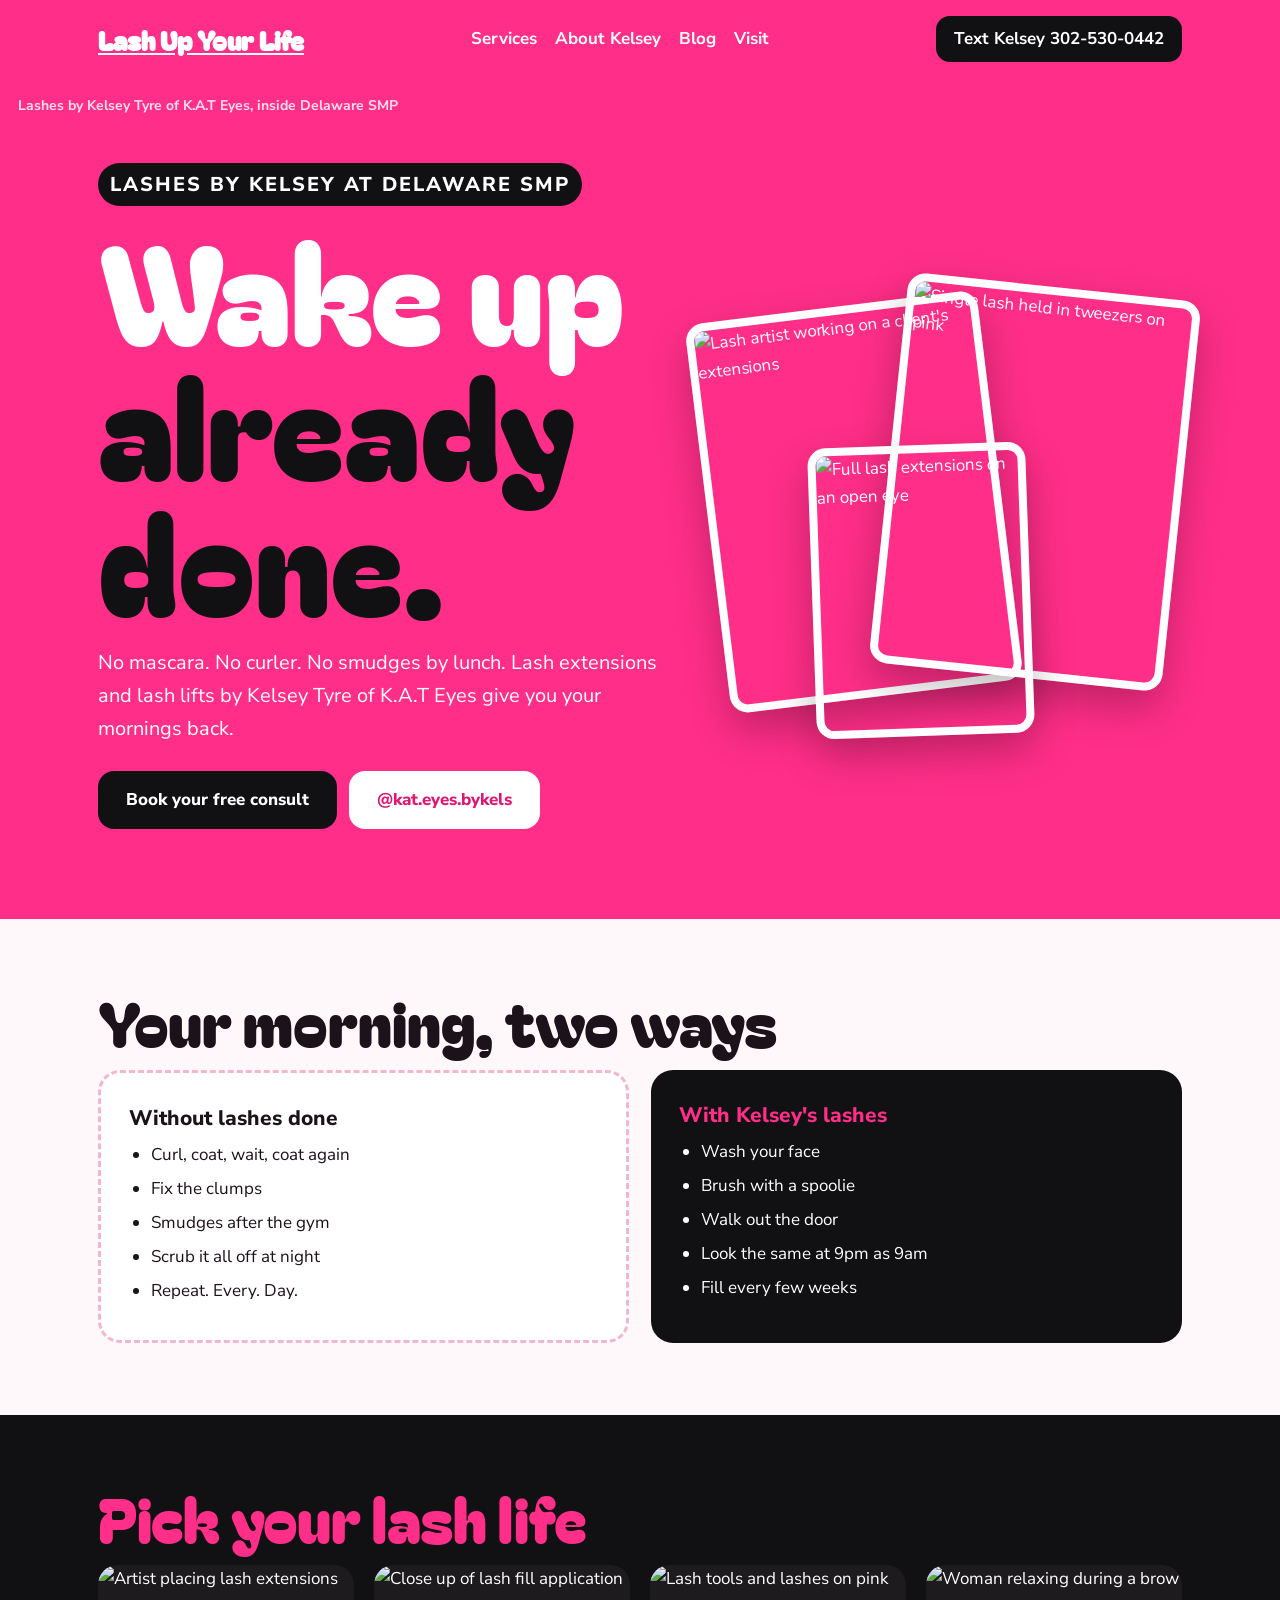
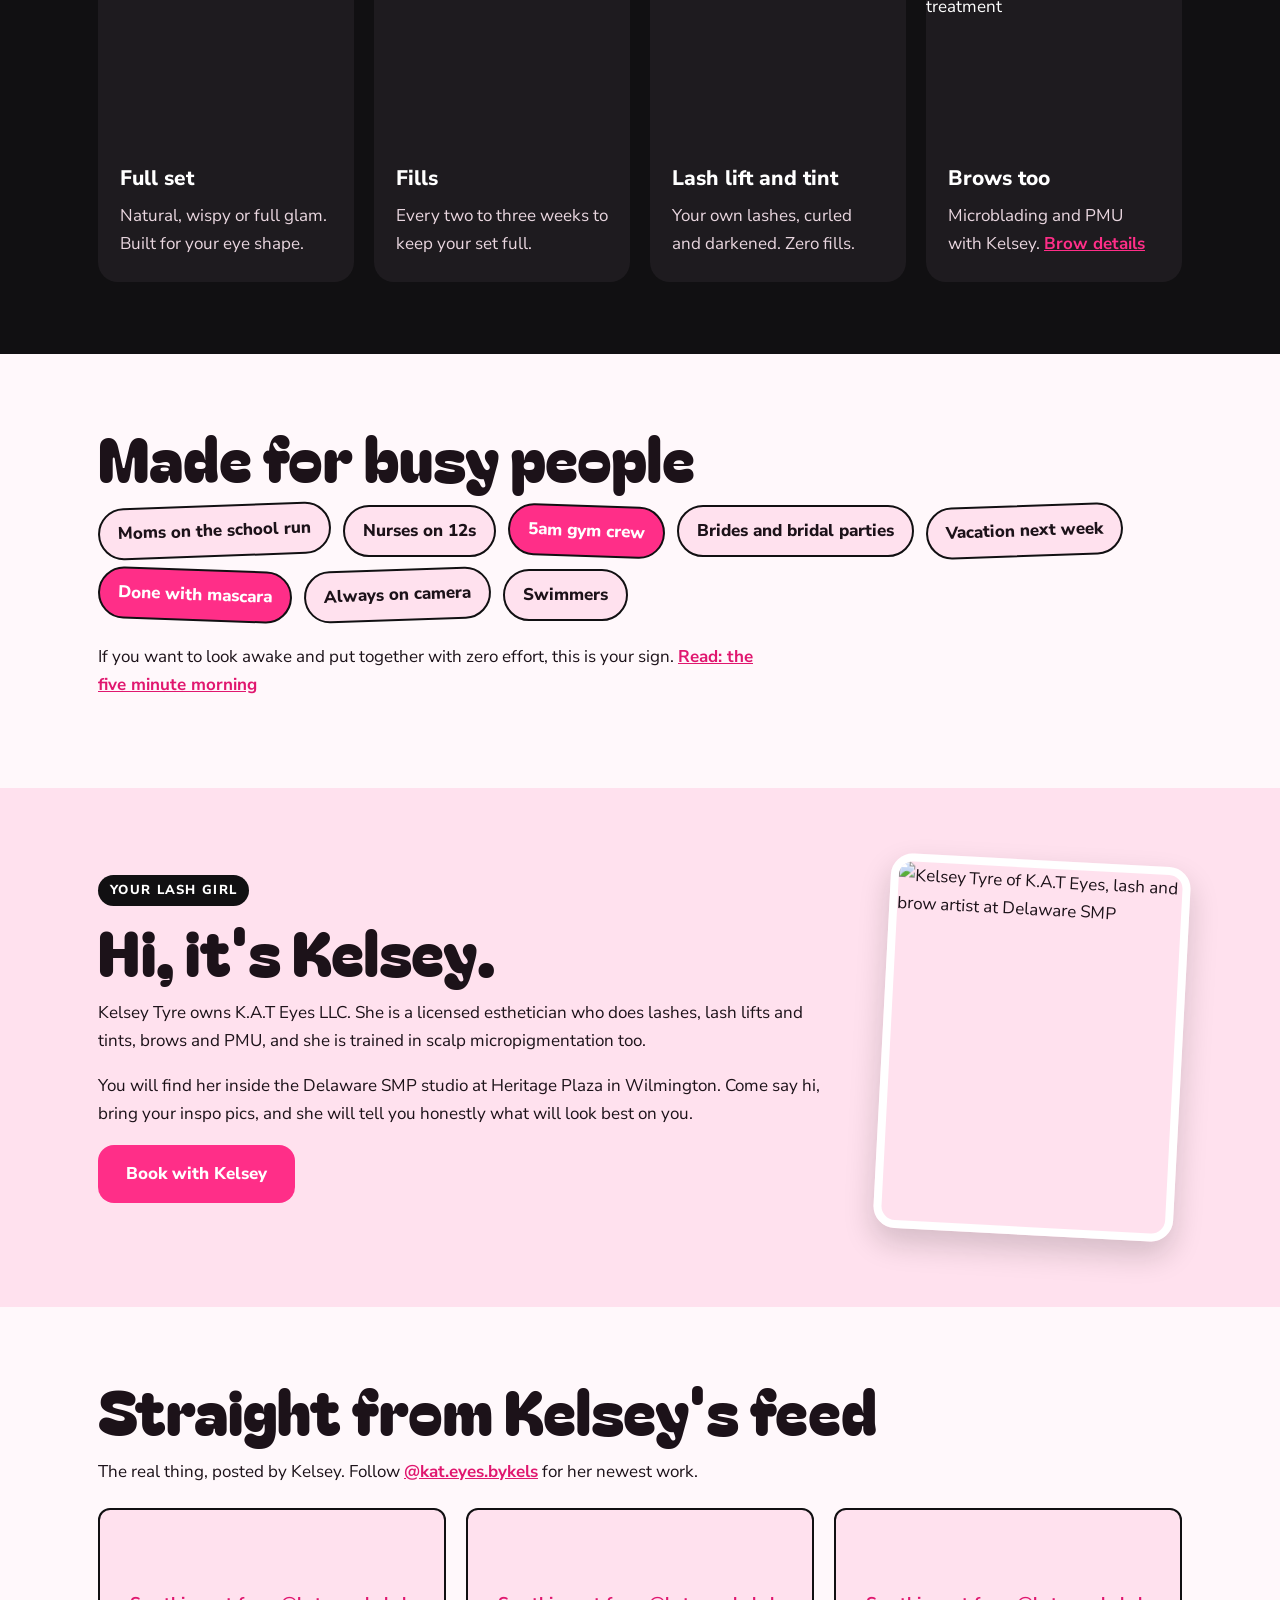
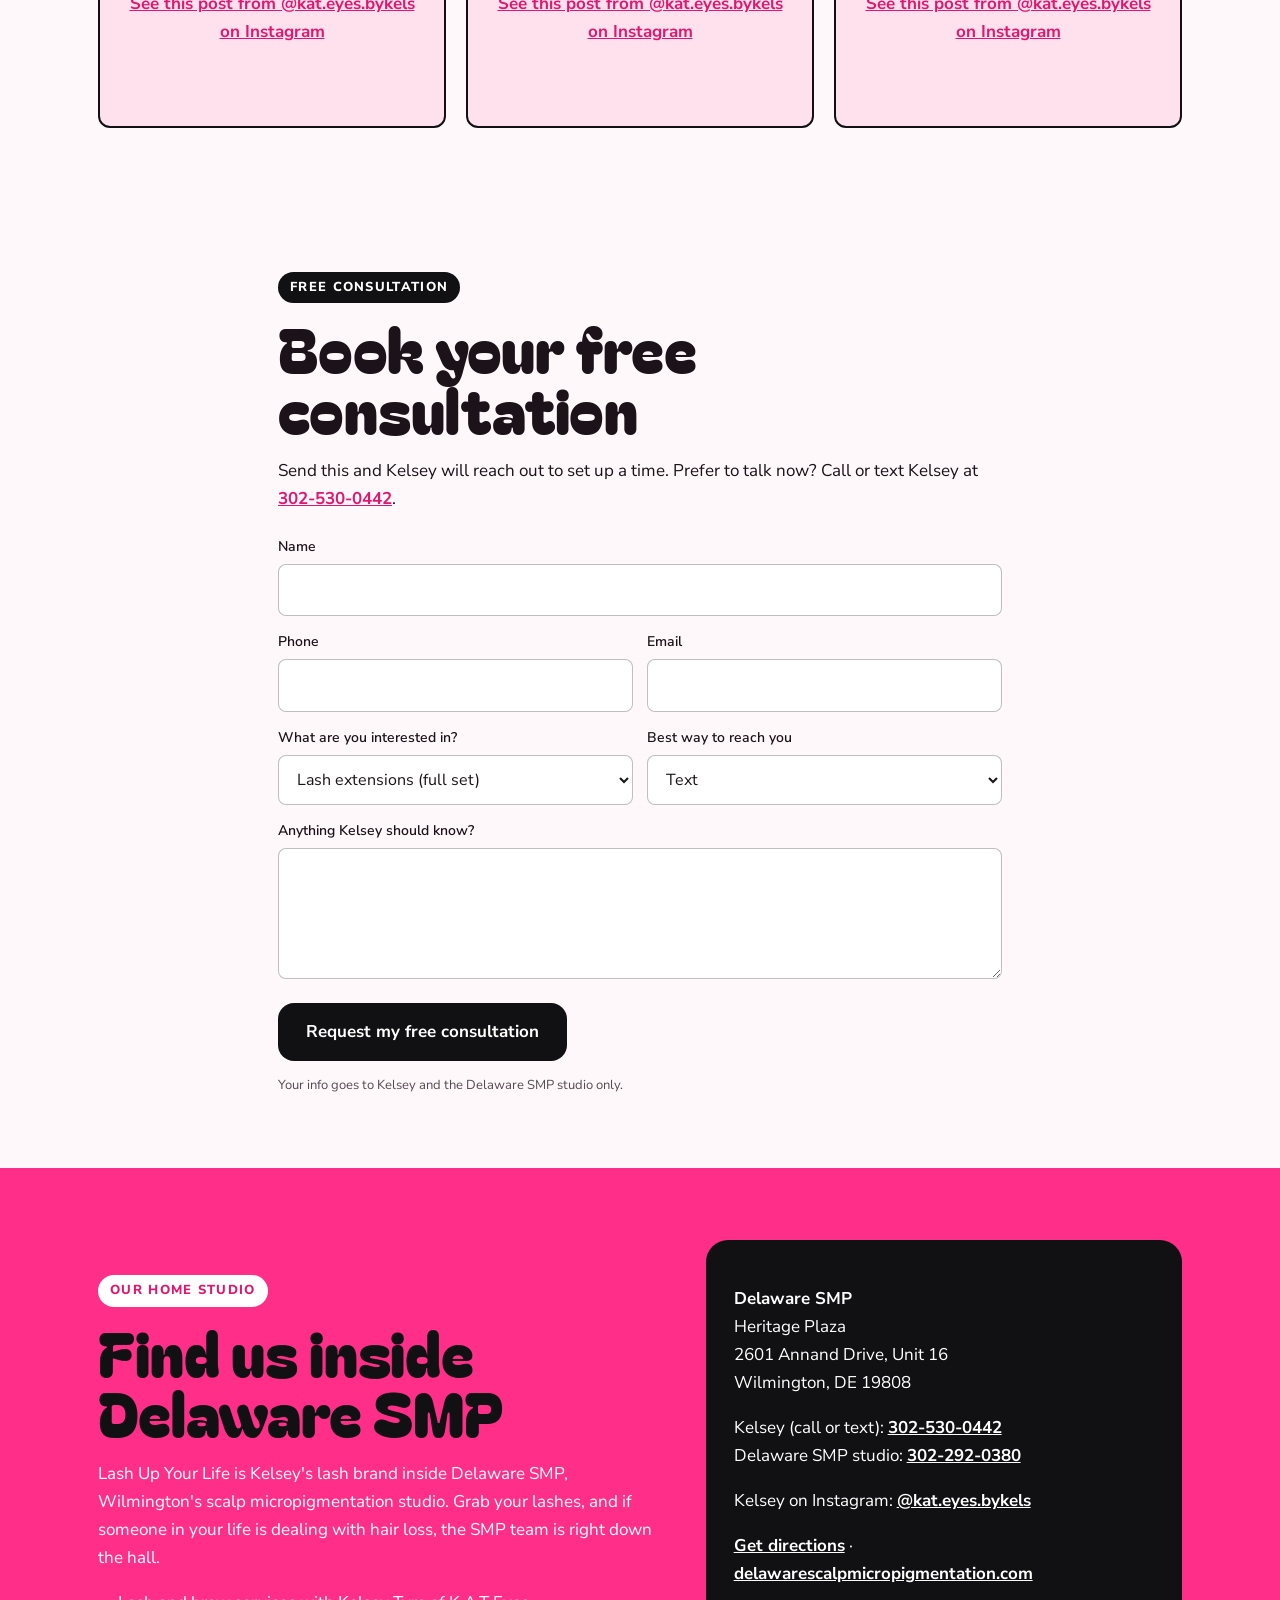
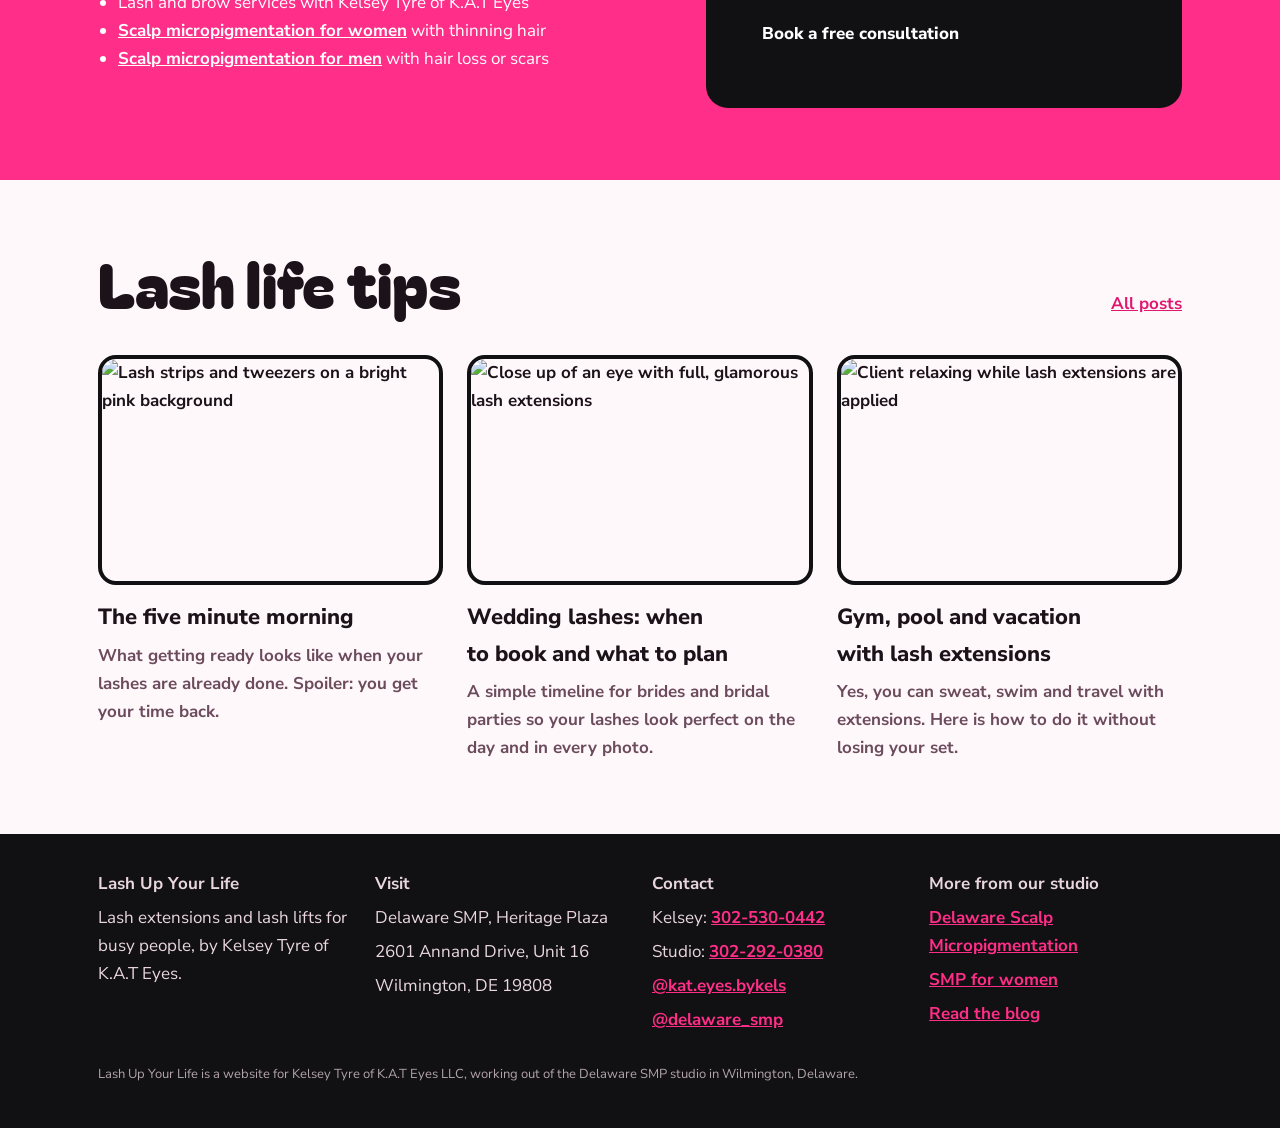
==== index.html @ 643d7557 "Launch lashupyourlife.com site" ====
<!doctype html>
<html lang="en">
<head>
<meta charset="utf-8">
<meta name="viewport" content="width=device-width, initial-scale=1, viewport-fit=cover">
<title>Lash Up Your Life | Lash Extensions for Busy People in Wilmington, DE</title>
<meta name="description" content="Skip mascara for good. Lash extensions and lash lifts by Kelsey Tyre of K.A.T Eyes at Delaware SMP in Wilmington, DE. Book a free consultation: 302-530-0442.">
<link rel="canonical" href="https://lashupyourlife.com/">
<meta property="og:type" content="website">
<meta property="og:title" content="Lash Up Your Life | Lash Extensions for Busy People in Wilmington, DE">
<meta property="og:description" content="Skip mascara for good. Lash extensions and lash lifts by Kelsey Tyre of K.A.T Eyes at Delaware SMP in Wilmington, DE. Book a free consultation: 302-530-0442.">
<meta property="og:url" content="https://lashupyourlife.com/">
<meta property="og:image" content="https://images.pexels.com/photos/8558536/pexels-photo-8558536.jpeg?auto=compress&cs=tinysrgb&w=1200">
<link rel="preconnect" href="https://fonts.googleapis.com">
<link rel="preconnect" href="https://fonts.gstatic.com" crossorigin>
<link rel="stylesheet" href="https://fonts.googleapis.com/css2?family=Bagel+Fat+One&family=Nunito+Sans:opsz,wght@6..12,400;6..12,700;6..12,800&display=swap">
<link rel="stylesheet" href="style.css">
</head>
<body>
<a class="skip" href="#main">Skip to content</a>
<script type="application/ld+json">
{"@context":"https://schema.org","@type":"BeautySalon","name":"Lash Up Your Life","description":"Low maintenance lash extensions and lash lifts by Kelsey Tyre at Delaware SMP in Wilmington, DE.","url":"https://lashupyourlife.com/","telephone":"+1-302-530-0442","image":"https://images.pexels.com/photos/8558536/pexels-photo-8558536.jpeg?auto=compress&cs=tinysrgb&w=1200","address":{"@type":"PostalAddress","streetAddress":"2601 Annand Drive, Unit 16","addressLocality":"Wilmington","addressRegion":"DE","postalCode":"19808","addressCountry":"US"},"employee":{"@type":"Person","name":"Kelsey Tyre","jobTitle":"Licensed esthetician, lash and brow artist","sameAs":"https://www.instagram.com/kat.eyes.bykels/"},"parentOrganization":{"@type":"Organization","name":"Delaware Scalp Micropigmentation","url":"https://delawarescalpmicropigmentation.com/"},"sameAs":["https://www.instagram.com/kat.eyes.bykels/","https://www.instagram.com/delaware_smp/"]}
</script>
<header class="site-head">
<div class="wrap">
<a class="brand" href="index.html">Lash Up Your Life</a>
<nav aria-label="Main">
<a href="index.html#services">Services</a>
<a href="index.html#kelsey">About Kelsey</a>
<a href="blog/index.html">Blog</a>
<a href="index.html#visit">Visit</a>
</nav>
<a class="head-cta" href="tel:+13025300442">Text Kelsey 302-530-0442</a>
</div>
<p class="tagline wrap">Lashes by Kelsey Tyre of K.A.T Eyes, inside Delaware SMP</p>
</header>
<main id="main">
<section class="hero">
<div class="wrap">
<div>
<p class="eyebrow">Lashes by Kelsey at Delaware SMP</p>
<h1>Wake up <span>already done.</span></h1>
<p>No mascara. No curler. No smudges by lunch. Lash extensions and lash lifts by Kelsey Tyre of K.A.T Eyes give you your mornings back.</p>
<div class="actions"><a class="btn" href="#book">Book your free consult</a><a class="btn" style="background:#fff;color:var(--hot2)" href="https://www.instagram.com/kat.eyes.bykels/">@kat.eyes.bykels</a></div>
</div>
<div class="stack">
<img src="https://images.pexels.com/photos/5128233/pexels-photo-5128233.jpeg?auto=compress&cs=tinysrgb&w=600" alt="Lash artist working on a client&#x27;s extensions" loading="lazy">
<img src="https://images.pexels.com/photos/8558545/pexels-photo-8558545.jpeg?auto=compress&cs=tinysrgb&w=600" alt="Single lash held in tweezers on pink" loading="lazy">
<img src="https://images.pexels.com/photos/21412169/pexels-photo-21412169.jpeg?auto=compress&cs=tinysrgb&w=600" alt="Full lash extensions on an open eye" loading="lazy">
</div>
</div>
</section>

<section class="compare">
<div class="wrap">
<h2>Your morning, two ways</h2>
<div class="grid">
<div class="without"><h3>Without lashes done</h3><ul><li>Curl, coat, wait, coat again</li><li>Fix the clumps</li><li>Smudges after the gym</li><li>Scrub it all off at night</li><li>Repeat. Every. Day.</li></ul></div>
<div class="with"><h3>With Kelsey's lashes</h3><ul><li>Wash your face</li><li>Brush with a spoolie</li><li>Walk out the door</li><li>Look the same at 9pm as 9am</li><li>Fill every few weeks</li></ul></div>
</div>
</div>
</section>

<section class="menu" id="services">
<div class="wrap">
<h2>Pick your lash life</h2>
<div class="grid">
<div class="item"><img src="https://images.pexels.com/photos/8554941/pexels-photo-8554941.jpeg?auto=compress&cs=tinysrgb&w=700" alt="Artist placing lash extensions" loading="lazy"><div><h3>Full set</h3><p>Natural, wispy or full glam. Built for your eye shape.</p></div></div>
<div class="item"><img src="https://images.pexels.com/photos/33723106/pexels-photo-33723106.jpeg?auto=compress&cs=tinysrgb&w=700" alt="Close up of lash fill application" loading="lazy"><div><h3>Fills</h3><p>Every two to three weeks to keep your set full.</p></div></div>
<div class="item"><img src="https://images.pexels.com/photos/8558539/pexels-photo-8558539.jpeg?auto=compress&cs=tinysrgb&w=700" alt="Lash tools and lashes on pink" loading="lazy"><div><h3>Lash lift and tint</h3><p>Your own lashes, curled and darkened. Zero fills.</p></div></div>
<div class="item"><img src="https://images.pexels.com/photos/5178001/pexels-photo-5178001.jpeg?auto=compress&cs=tinysrgb&w=700" alt="Woman relaxing during a brow treatment" loading="lazy"><div><h3>Brows too</h3><p>Microblading and PMU with Kelsey. <a href="https://delawarescalpmicropigmentation.com/microblading/">Brow details</a></p></div></div>
</div>
</div>
</section>

<section class="who">
<div class="wrap">
<h2>Made for busy people</h2>
<div class="chips"><span>Moms on the school run</span><span>Nurses on 12s</span><span>5am gym crew</span><span>Brides and bridal parties</span><span>Vacation next week</span><span>Done with mascara</span><span>Always on camera</span><span>Swimmers</span></div>
<p style="margin-top:22px;max-width:40em">If you want to look awake and put together with zero effort, this is your sign. <a href="blog/the-five-minute-morning.html">Read: the five minute morning</a></p>
</div>
</section>

<section class="kelsey" id="kelsey">
<div class="wrap">
<div>
<p class="eyebrow">Your lash girl</p>
<h2>Hi, it's Kelsey.</h2>
<p>Kelsey Tyre owns K.A.T Eyes LLC. She is a licensed esthetician who does lashes, lash lifts and tints, brows and PMU, and she is trained in scalp micropigmentation too.</p>
<p>You will find her inside the Delaware SMP studio at Heritage Plaza in Wilmington. Come say hi, bring your inspo pics, and she will tell you honestly what will look best on you.</p>
<p><a class="btn pink" href="#book">Book with Kelsey</a></p>
</div>
<img src="https://delawarescalpmicropigmentation.com/wp-content/uploads/2023/03/Kelsey-Bio-Pic.jpeg" alt="Kelsey Tyre of K.A.T Eyes, lash and brow artist at Delaware SMP" loading="lazy">
</div>
</section>

<section class="ig" aria-labelledby="ig-h">
<div class="wrap">
<h2 id="ig-h">Straight from Kelsey's feed</h2>
<p>The real thing, posted by Kelsey. Follow <a href="https://www.instagram.com/kat.eyes.bykels/">@kat.eyes.bykels</a> for her newest work.</p>
<div class="ig-grid"><div><blockquote class="instagram-media" data-instgrm-permalink="https://www.instagram.com/kat.eyes.bykels/reel/DRPIcbzDbH3/" data-instgrm-version="14"><a href="https://www.instagram.com/kat.eyes.bykels/reel/DRPIcbzDbH3/">See this post from @kat.eyes.bykels on Instagram</a></blockquote></div><div><blockquote class="instagram-media" data-instgrm-permalink="https://www.instagram.com/kat.eyes.bykels/reel/DLXKDeFMu1f/" data-instgrm-version="14"><a href="https://www.instagram.com/kat.eyes.bykels/reel/DLXKDeFMu1f/">See this post from @kat.eyes.bykels on Instagram</a></blockquote></div><div><blockquote class="instagram-media" data-instgrm-permalink="https://www.instagram.com/kat.eyes.bykels/reel/DLQAg_ssrn5/" data-instgrm-version="14"><a href="https://www.instagram.com/kat.eyes.bykels/reel/DLQAg_ssrn5/">See this post from @kat.eyes.bykels on Instagram</a></blockquote></div></div>
</div>
</section>
<script async src="https://www.instagram.com/embed.js"></script>

<section class="book" id="book" aria-labelledby="book-h">
<div class="wrap narrow">
<p class="eyebrow">Free consultation</p>
<h2 id="book-h">Book your free consultation</h2>
<p>Send this and Kelsey will reach out to set up a time. Prefer to talk now? Call or text Kelsey at <a href="tel:+13025300442">302-530-0442</a>.</p>
<form class="book-form" action="https://formsubmit.co/delawaresmp@gmail.com" method="POST">
<input type="hidden" name="_subject" value="New consult request from lashupyourlife.com">
<input type="hidden" name="_cc" value="kat.eyes.bykels@gmail.com">
<input type="hidden" name="_template" value="table">
<input type="hidden" name="_next" value="https://lashupyourlife.com/thanks.html">
<input type="hidden" name="Website" value="lashupyourlife.com">
<input type="hidden" name="Came from" class="src" value="Direct or unknown">
<input type="hidden" name="Page" class="pg" value="">
<input type="text" name="_honey" class="hp" tabindex="-1" autocomplete="off" aria-hidden="true">
<div class="row"><label for="f-name">Name</label><input id="f-name" name="Name" required autocomplete="name"></div>
<div class="row two"><div><label for="f-phone">Phone</label><input id="f-phone" name="Phone" type="tel" required autocomplete="tel"></div>
<div><label for="f-email">Email</label><input id="f-email" name="email" type="email" required autocomplete="email"></div></div>
<div class="row two"><div><label for="f-svc">What are you interested in?</label><select id="f-svc" name="Service"><option>Lash extensions (full set)</option><option>Lash fill</option><option>Lash lift and tint</option><option>Microblading or brows</option><option>Scalp micropigmentation</option><option>Not sure yet</option></select></div>
<div><label for="f-pref">Best way to reach you</label><select id="f-pref" name="Contact preference"><option>Text</option><option>Call</option><option>Email</option></select></div></div>
<div class="row"><label for="f-msg">Anything Kelsey should know?</label><textarea id="f-msg" name="Message" rows="4"></textarea></div>
<button class="btn" type="submit">Request my free consultation</button>
<p class="fine">Your info goes to Kelsey and the Delaware SMP studio only.</p>
</form>
<script>
(function(){try{var f=document.querySelector('.book-form');if(!f)return;var q=new URLSearchParams(location.search),r=document.referrer,src='Direct or unknown';
if(q.get('utm_source'))src=q.get('utm_source')+(q.get('utm_campaign')?' / '+q.get('utm_campaign'):'');
else if(r){var h=new URL(r).hostname.replace(/^www\./,'');if(h!==location.hostname.replace(/^www\./,''))src=/google\./.test(h)?'Google search':/instagram\./.test(h)?'Instagram':/facebook\.|fb\./.test(h)?'Facebook':/bing\./.test(h)?'Bing':h;}
try{var saved=sessionStorage.getItem('lead_src');if(saved&&src==='Direct or unknown')src=saved;else sessionStorage.setItem('lead_src',src);}catch(e){}
f.querySelector('.src').value=src;f.querySelector('.pg').value=location.href.split('#')[0];}catch(e){}})();
</script>
</div>
</section>
<section class="smp-block" id="visit" aria-labelledby="smp-h">
<div class="wrap">
<div>
<p class="eyebrow">Our home studio</p>
<h2 id="smp-h">Find us inside Delaware SMP</h2>
<p>Lash Up Your Life is Kelsey's lash brand inside Delaware SMP, Wilmington's scalp micropigmentation studio. Grab your lashes, and if someone in your life is dealing with hair loss, the SMP team is right down the hall.</p>
<ul>
<li>Lash and brow services with Kelsey Tyre of K.A.T Eyes</li>
<li><a href="https://delawarescalpmicropigmentation.com/scalp-micropigmentation-for-women/">Scalp micropigmentation for women</a> with thinning hair</li>
<li><a href="https://delawarescalpmicropigmentation.com/">Scalp micropigmentation for men</a> with hair loss or scars</li>
</ul>
</div>
<div class="smp-card">
<p><strong>Delaware SMP</strong><br>Heritage Plaza<br>2601 Annand Drive, Unit 16<br>Wilmington, DE 19808</p>
<p>Kelsey (call or text): <a href="tel:+13025300442">302-530-0442</a><br>Delaware SMP studio: <a href="tel:+13022920380">302-292-0380</a></p>
<p>Kelsey on Instagram: <a href="https://www.instagram.com/kat.eyes.bykels/">@kat.eyes.bykels</a></p>
<p><a href="https://www.google.com/maps/search/?api=1&query=2601+Annand+Drive+Unit+16+Wilmington+DE+19808">Get directions</a> · <a href="https://delawarescalpmicropigmentation.com/">delawarescalpmicropigmentation.com</a></p>
<p><a class="btn" href="#book">Book a free consultation</a></p>
</div>
</div>
</section>

<section class="blog-teaser" aria-labelledby="blog-h">
<div class="wrap">
<div class="teaser-head"><h2 id="blog-h">Lash life tips</h2><a href="blog/index.html">All posts</a></div>
<div class="post-list"><a class="post-card" href="blog/the-five-minute-morning.html"><img src="https://images.pexels.com/photos/8558536/pexels-photo-8558536.jpeg?auto=compress&cs=tinysrgb&w=1200" alt="Lash strips and tweezers on a bright pink background" loading="lazy"><h3>The five minute morning</h3><p>What getting ready looks like when your lashes are already done. Spoiler: you get your time back.</p></a><a class="post-card" href="blog/wedding-lashes-timeline.html"><img src="https://images.pexels.com/photos/21412169/pexels-photo-21412169.jpeg?auto=compress&cs=tinysrgb&w=1200" alt="Close up of an eye with full, glamorous lash extensions" loading="lazy"><h3>Wedding lashes: when to book and what to plan</h3><p>A simple timeline for brides and bridal parties so your lashes look perfect on the day and in every photo.</p></a><a class="post-card" href="blog/gym-pool-and-vacation-with-lash-extensions.html"><img src="https://images.pexels.com/photos/6135662/pexels-photo-6135662.jpeg?auto=compress&cs=tinysrgb&w=1200" alt="Client relaxing while lash extensions are applied" loading="lazy"><h3>Gym, pool and vacation with lash extensions</h3><p>Yes, you can sweat, swim and travel with extensions. Here is how to do it without losing your set.</p></a></div>
</div>
</section>

</main>
<footer class="site-foot">
<div class="wrap">
<div><p><strong>Lash Up Your Life</strong></p><p>Lash extensions and lash lifts for busy people, by Kelsey Tyre of K.A.T Eyes.</p></div>
<div><p><strong>Visit</strong></p><p>Delaware SMP, Heritage Plaza</p><p>2601 Annand Drive, Unit 16</p><p>Wilmington, DE 19808</p></div>
<div><p><strong>Contact</strong></p><p>Kelsey: <a href="tel:+13025300442">302-530-0442</a></p><p>Studio: <a href="tel:+13022920380">302-292-0380</a></p><p><a href="https://www.instagram.com/kat.eyes.bykels/">@kat.eyes.bykels</a></p><p><a href="https://www.instagram.com/delaware_smp/">@delaware_smp</a></p></div>
<div><p><strong>More from our studio</strong></p><p><a href="https://delawarescalpmicropigmentation.com/">Delaware Scalp Micropigmentation</a></p><p><a href="https://delawarescalpmicropigmentation.com/scalp-micropigmentation-for-women/">SMP for women</a></p><p><a href="blog/index.html">Read the blog</a></p></div>
<p class="legal">Lash Up Your Life is a website for Kelsey Tyre of K.A.T Eyes LLC, working out of the Delaware SMP studio in Wilmington, Delaware.</p>
</div>
</footer>
</body>
</html>
---- style.css ----
*{box-sizing:border-box}
html{scroll-behavior:smooth}
@media (prefers-reduced-motion:reduce){html{scroll-behavior:auto}}
body{margin:0}
img{max-width:100%;display:block}
a:focus-visible,button:focus-visible,summary:focus-visible{outline:3px solid currentColor;outline-offset:3px}
.wrap{max-width:1120px;margin:0 auto;padding-left:max(18px,env(safe-area-inset-left,0px));padding-right:max(18px,env(safe-area-inset-right,0px))}
.narrow{max-width:760px}
h1,h2,h3{text-wrap:balance}
.skip{position:absolute;left:-999px}.skip:focus{left:12px;top:12px;z-index:9;background:#fff;color:#000;padding:8px}
.site-head .wrap{display:flex;align-items:center;justify-content:space-between;gap:14px;flex-wrap:wrap;padding-block:16px}
.site-head nav{display:flex;gap:18px;flex-wrap:wrap}
.site-head nav a{text-decoration:none}
.instagram-media{margin:0!important;min-width:0!important;width:100%!important;max-width:100%!important}
blockquote.instagram-media{display:flex;align-items:center;justify-content:center;min-height:220px;padding:20px;text-align:center;border-radius:12px}
.smp-block .wrap{display:grid;grid-template-columns:1.2fr 1fr;gap:36px;align-items:center}
.smp-block .wrap>*{min-width:0}
.smp-block ul{margin:0;padding-left:20px}
@media(max-width:760px){.smp-block .wrap{grid-template-columns:1fr}}
.site-foot .wrap{display:grid;grid-template-columns:repeat(auto-fit,minmax(200px,1fr));gap:24px;padding-block:36px}
.site-foot p{margin:0 0 6px}
.site-foot .legal{grid-column:1/-1;font-size:13px;opacity:.75}
.post-list{display:grid;grid-template-columns:repeat(auto-fit,minmax(260px,1fr));gap:24px}
.post-card{display:flex;flex-direction:column;text-decoration:none;color:inherit}
.post-card img{width:100%;aspect-ratio:3/2;object-fit:cover}
.post-card h3{margin:14px 0 6px}
.post-card p{margin:0}
article.post{padding-block:48px 64px}
article.post .lead{font-size:1.15em}
article.post img.cover{width:100%;aspect-ratio:16/8;object-fit:cover;margin:24px 0}
article.post h2{margin-top:1.6em}
.crumbs{font-size:14px;margin-bottom:14px}
.book{scroll-margin-top:90px}
.book-form{display:grid;gap:14px;margin-top:22px}
.book-form .row.two{display:grid;grid-template-columns:1fr 1fr;gap:14px}
.book-form .row.two>div{min-width:0}
@media(max-width:600px){.book-form .row.two{grid-template-columns:1fr}}
.book-form label{display:block;font-size:14px;font-weight:600;margin-bottom:6px}
.book-form input,.book-form select,.book-form textarea{width:100%;font:inherit;font-size:16px;padding:12px 14px;border:1px solid rgba(120,110,120,.45);border-radius:8px;background:#fff;color:#1a1418}
.book-form button{border:0;cursor:pointer;justify-self:start;font:inherit;font-weight:700}
.book-form .fine{font-size:13px;opacity:.75;margin:0}
.hp{position:absolute!important;left:-9999px!important;height:1px;width:1px;opacity:0}

/* Layout: poster hero with tilted photo stack, morning before/after, sticker chips, pink and black bands */
:root{--hot:#ff2e88;--hot2:#e0176f;--bubble:#ffe1ee;--cream:#fff8fb;--noir:#111012;--ink:#1c1219;--muted:#6b4b5c;
--display:"Bagel Fat One",Impact,sans-serif;--body:"Nunito Sans",system-ui,sans-serif}
body{background:var(--cream);color:var(--ink);font:17px/1.65 var(--body)}
a{color:var(--hot2);font-weight:700}
.site-head{background:var(--hot);color:#fff}
.site-head a{color:#fff;font-weight:700}
.brand{font:26px var(--display)}
.head-cta{background:var(--noir);padding:9px 18px;border-radius:14px;text-decoration:none}
.tagline{margin:0;padding-bottom:12px;font-weight:700;font-size:14px;color:#ffe1ee}
.eyebrow{display:inline-block;background:var(--noir);color:#fff;font-weight:800;font-size:13px;letter-spacing:.1em;text-transform:uppercase;padding:5px 12px;border-radius:999px;margin:0 0 14px}
h1,h2{font-family:var(--display);font-weight:400;line-height:.98;margin:0 0 18px}
h2{font-size:clamp(36px,6vw,62px)}
h3{font-size:21px;margin:0 0 6px;font-weight:800}
.btn{display:inline-block;background:var(--noir);color:#fff;text-decoration:none;padding:15px 28px;border-radius:16px;font-weight:800}
.btn.pink{background:var(--hot);color:#fff}
section{padding-block:72px}
.hero{background:var(--hot);color:#fff;padding-block:30px 90px;overflow:hidden}
.hero .wrap{display:grid;grid-template-columns:1.2fr 1fr;gap:40px;align-items:center}
.hero .wrap>*{min-width:0}
.hero h1{font-size:clamp(56px,11vw,138px);color:#fff}
.hero h1 span{color:var(--noir)}
.hero p{font-size:20px;max-width:28em}
.hero .actions{display:flex;gap:12px;flex-wrap:wrap;margin-top:26px}
.stack{position:relative;min-height:420px}
.stack img{position:absolute;width:62%;aspect-ratio:3/4;object-fit:cover;border:8px solid #fff;border-radius:18px;box-shadow:0 18px 40px rgba(0,0,0,.25)}
.stack img:nth-child(1){left:0;top:20px;transform:rotate(-7deg)}
.stack img:nth-child(2){right:0;top:0;transform:rotate(6deg)}
.stack img:nth-child(3){left:22%;bottom:-30px;width:46%;transform:rotate(-2deg)}
@media(max-width:820px){.hero .wrap{grid-template-columns:1fr}.stack{min-height:380px;max-width:420px}}
.compare .grid{display:grid;grid-template-columns:1fr 1fr;gap:22px}
.compare .grid>div{min-width:0;border-radius:22px;padding:28px}
.without{background:#fff;border:3px dashed #f3b6cf}
.with{background:var(--noir);color:#fff}
.with h3{color:var(--hot)}
.compare ul{margin:0;padding-left:22px}
.compare li{margin-bottom:6px}
@media(max-width:700px){.compare .grid{grid-template-columns:1fr}}
.menu{background:var(--noir);color:#fff}
.menu h2{color:var(--hot)}
.menu .grid{display:grid;grid-template-columns:repeat(auto-fit,minmax(240px,1fr));gap:20px}
.menu .item{background:#1e1b1f;border-radius:20px;overflow:hidden}
.menu .item img{width:100%;aspect-ratio:16/11;object-fit:cover}
.menu .item div{padding:20px 22px 24px}
.menu .item p{margin:0;color:#e9d6df}
.menu a{color:var(--hot)}
.who .chips{display:flex;flex-wrap:wrap;gap:12px}
.who .chips span{background:var(--bubble);border:2px solid var(--noir);padding:10px 18px;border-radius:999px;font-weight:800;transform:rotate(var(--r,0deg))}
.who .chips span:nth-child(odd){--r:-2deg}
.who .chips span:nth-child(3n){--r:2deg;background:var(--hot);color:#fff}
.kelsey{background:var(--bubble)}
.kelsey .wrap{display:grid;grid-template-columns:1fr 300px;gap:44px;align-items:center}
.kelsey .wrap>*{min-width:0}
.kelsey img{width:100%;aspect-ratio:4/5;object-fit:cover;border-radius:22px;border:8px solid #fff;transform:rotate(3deg);box-shadow:0 14px 30px rgba(17,16,18,.18)}
@media(max-width:720px){.kelsey .wrap{grid-template-columns:1fr}.kelsey img{max-width:280px}}
.ig-grid{display:grid;grid-template-columns:repeat(auto-fit,minmax(260px,1fr));gap:20px;margin-top:22px}
blockquote.instagram-media{background:var(--bubble);border:2px solid var(--noir)}
.smp-block{background:var(--hot);color:#fff}
.smp-block h2{color:var(--noir)}
.smp-block a{color:#fff}
.smp-block .eyebrow{background:#fff;color:var(--hot2)}
.smp-card{background:var(--noir);border-radius:22px;padding:28px}
.teaser-head{display:flex;justify-content:space-between;align-items:baseline;gap:12px;flex-wrap:wrap;margin-bottom:24px}
.post-card img{border-radius:18px;border:4px solid var(--noir)}
.post-card h3{font-size:22px}
.post-card p{color:var(--muted)}
.blog-hero{background:var(--hot);color:#fff;padding-block:50px 46px}
.blog-hero h1{font-size:clamp(44px,8vw,86px)}
.blog-hero a{color:#fff}
.site-foot{background:var(--noir);color:#e9d6df}
.site-foot a{color:var(--hot)}
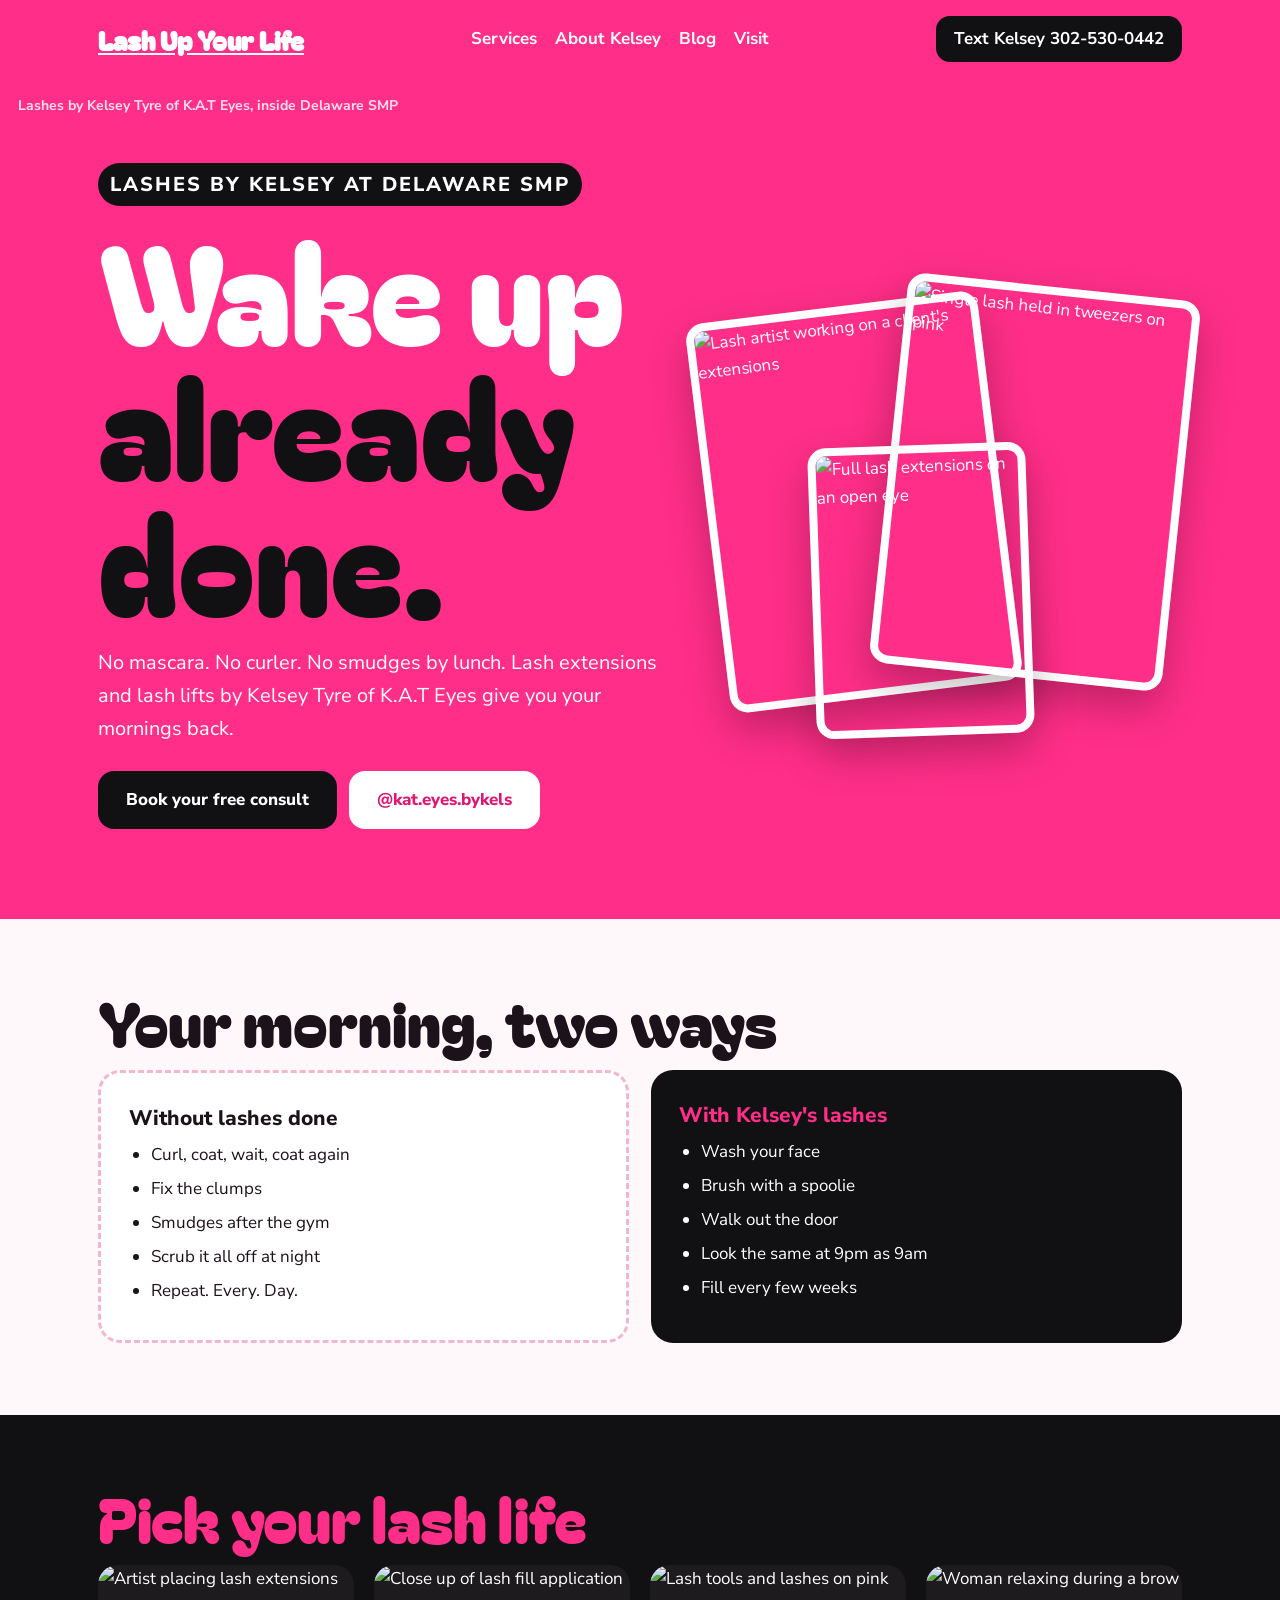
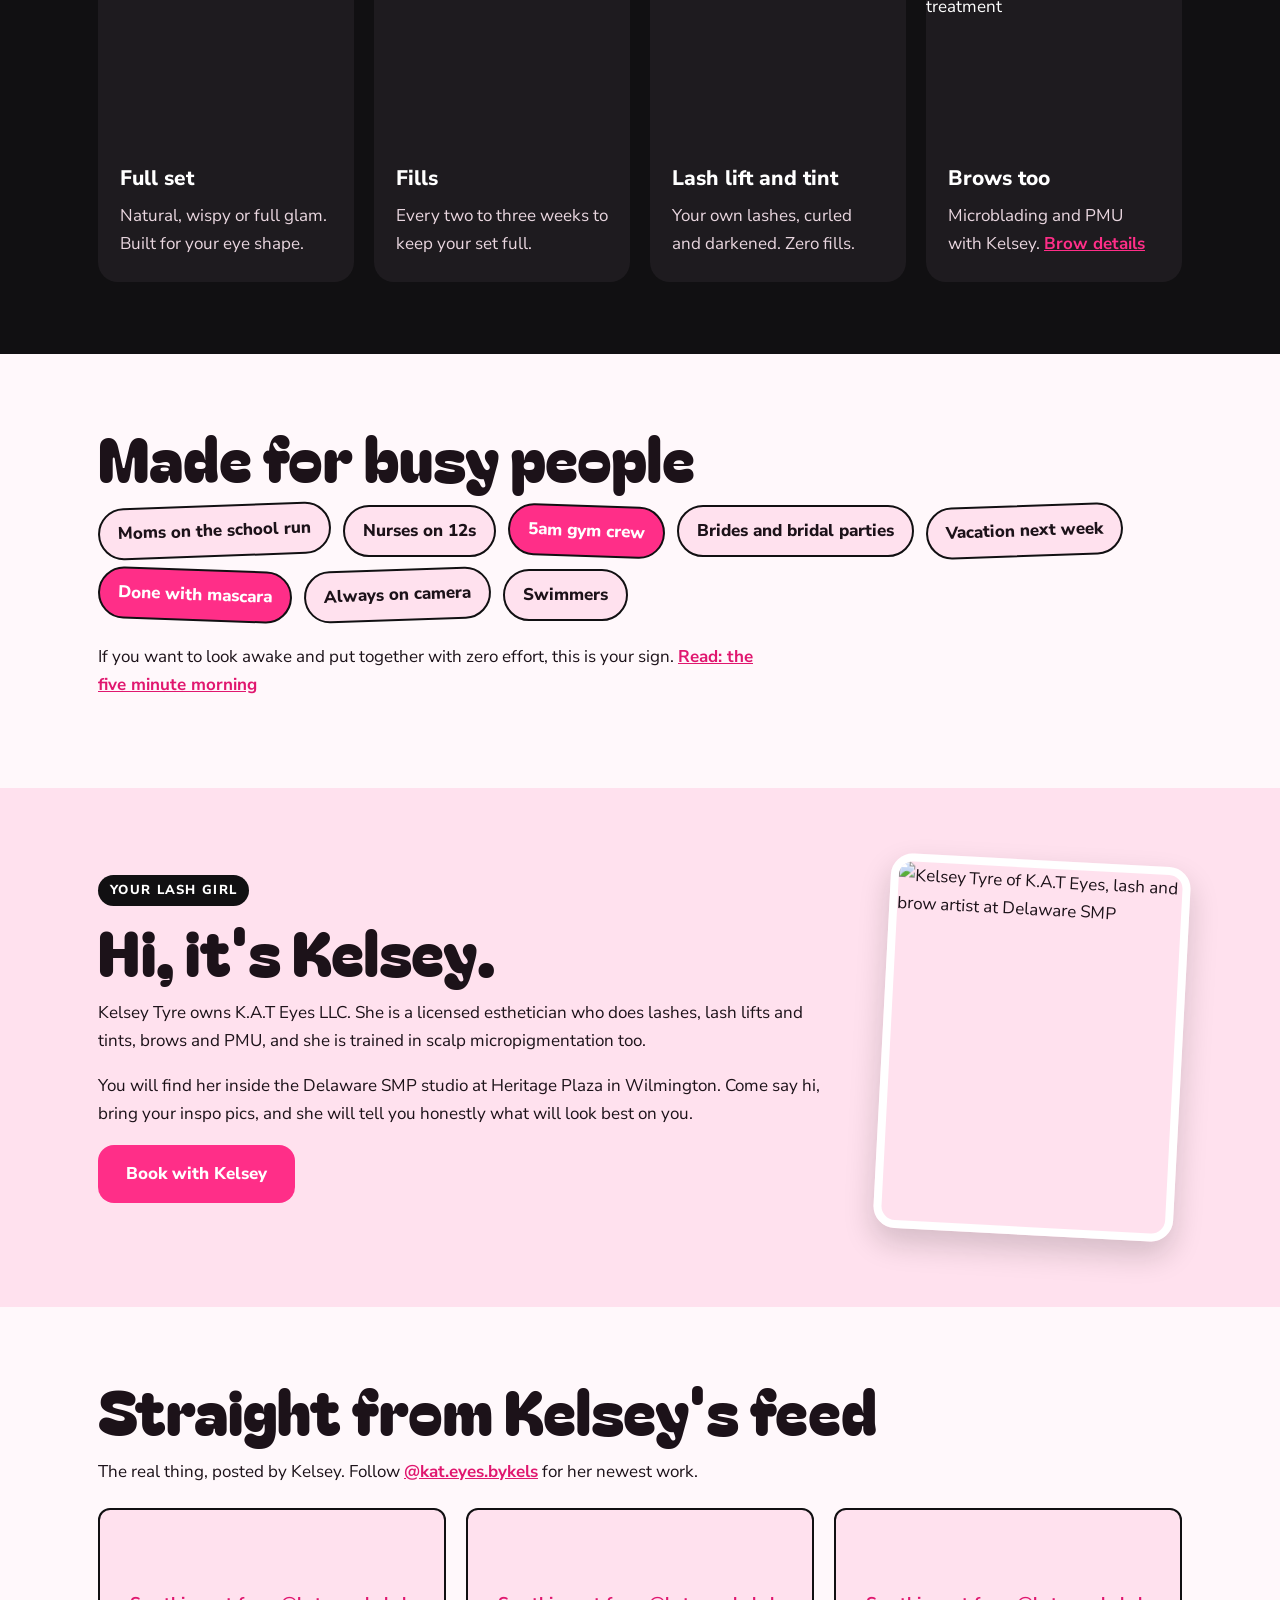
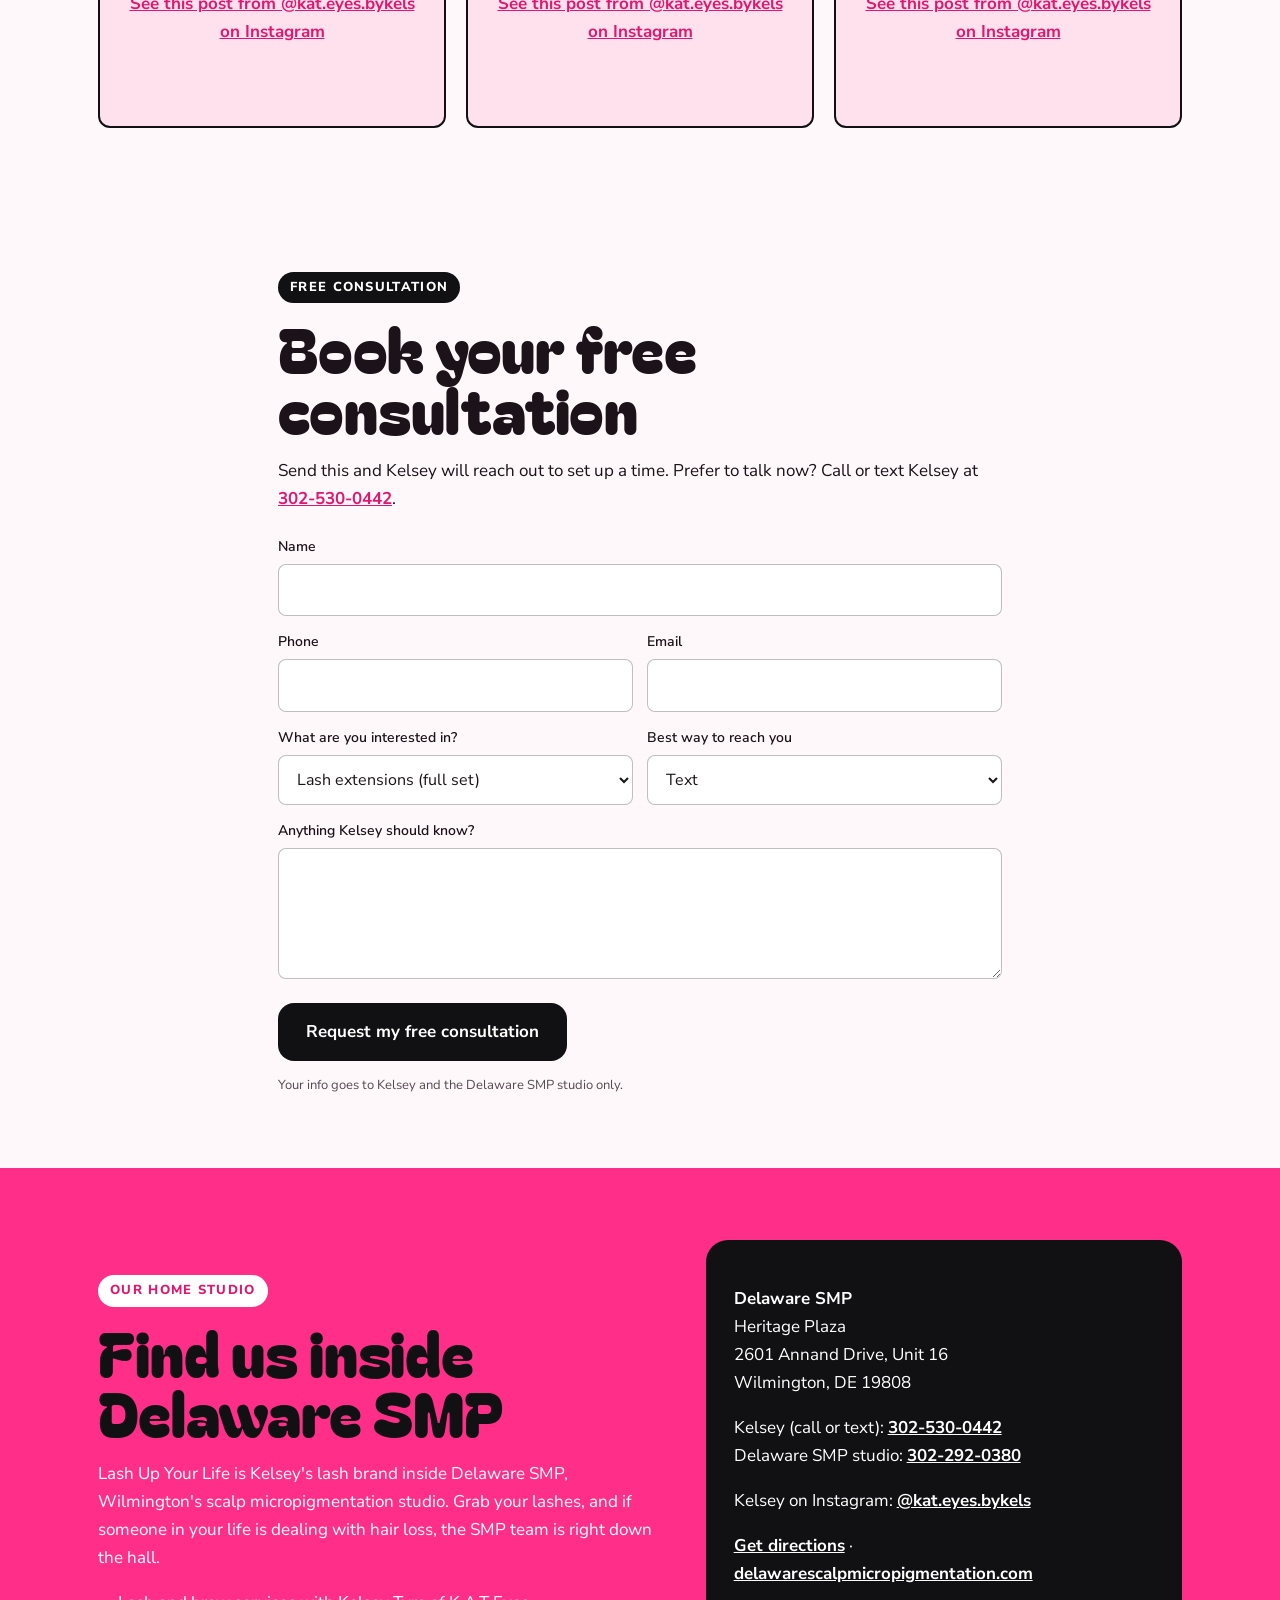
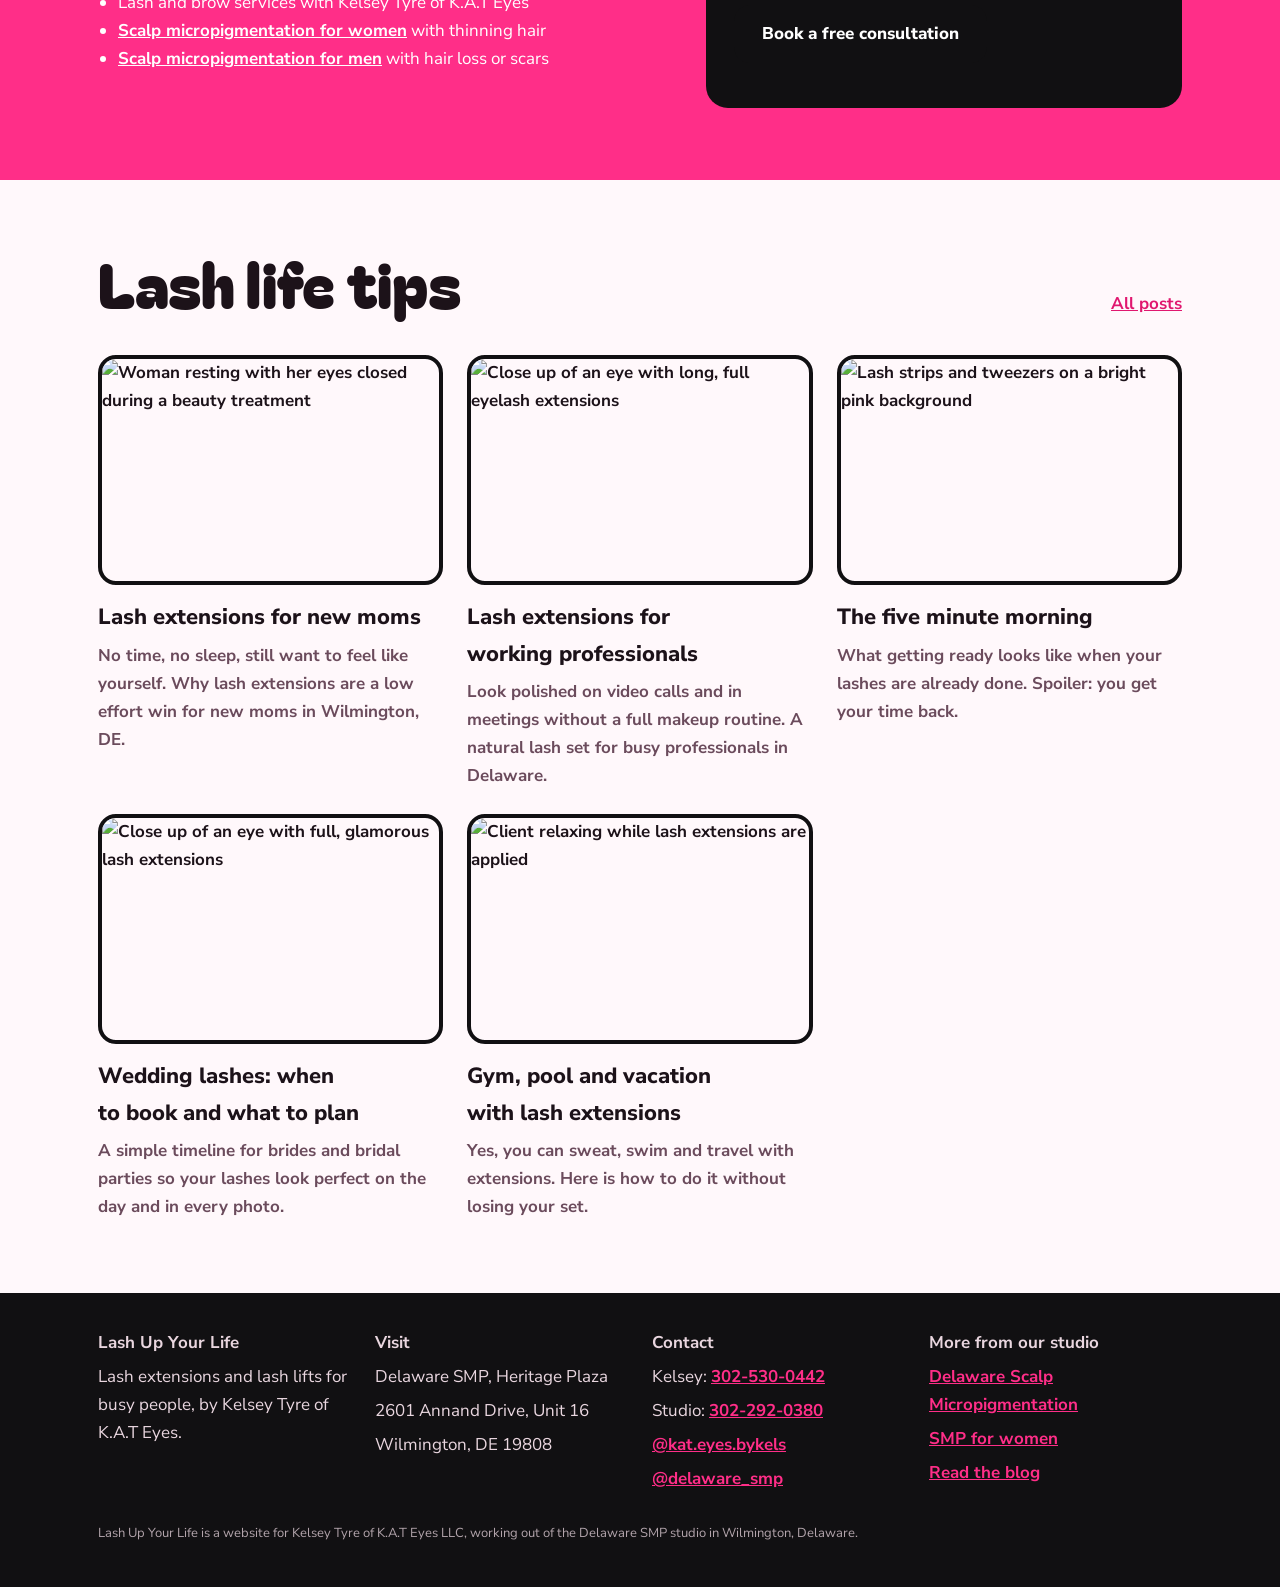
==== commit 0a892c6d: "Add 2 new blog posts Co-Authored-By: Claude Opus 5.5 <noreply@anthropic.com> Claude-Session: https:/" ====
--- a/index.html
+++ b/index.html
@@ -112,6 +112,7 @@
 <input type="hidden" name="_subject" value="New consult request from lashupyourlife.com">
 <input type="hidden" name="_cc" value="kat.eyes.bykels@gmail.com">
 <input type="hidden" name="_template" value="table">
+<input type="hidden" name="_captcha" value="false">
 <input type="hidden" name="_next" value="https://lashupyourlife.com/thanks.html">
 <input type="hidden" name="Website" value="lashupyourlife.com">
 <input type="hidden" name="Came from" class="src" value="Direct or unknown">
@@ -160,7 +161,7 @@
 <section class="blog-teaser" aria-labelledby="blog-h">
 <div class="wrap">
 <div class="teaser-head"><h2 id="blog-h">Lash life tips</h2><a href="blog/index.html">All posts</a></div>
-<div class="post-list"><a class="post-card" href="blog/the-five-minute-morning.html"><img src="https://images.pexels.com/photos/8558536/pexels-photo-8558536.jpeg?auto=compress&cs=tinysrgb&w=1200" alt="Lash strips and tweezers on a bright pink background" loading="lazy"><h3>The five minute morning</h3><p>What getting ready looks like when your lashes are already done. Spoiler: you get your time back.</p></a><a class="post-card" href="blog/wedding-lashes-timeline.html"><img src="https://images.pexels.com/photos/21412169/pexels-photo-21412169.jpeg?auto=compress&cs=tinysrgb&w=1200" alt="Close up of an eye with full, glamorous lash extensions" loading="lazy"><h3>Wedding lashes: when to book and what to plan</h3><p>A simple timeline for brides and bridal parties so your lashes look perfect on the day and in every photo.</p></a><a class="post-card" href="blog/gym-pool-and-vacation-with-lash-extensions.html"><img src="https://images.pexels.com/photos/6135662/pexels-photo-6135662.jpeg?auto=compress&cs=tinysrgb&w=1200" alt="Client relaxing while lash extensions are applied" loading="lazy"><h3>Gym, pool and vacation with lash extensions</h3><p>Yes, you can sweat, swim and travel with extensions. Here is how to do it without losing your set.</p></a></div>
+<div class="post-list"><a class="post-card" href="blog/lash-extensions-for-new-moms.html"><img src="https://images.pexels.com/photos/5178001/pexels-photo-5178001.jpeg?auto=compress&cs=tinysrgb&w=1200" alt="Woman resting with her eyes closed during a beauty treatment" loading="lazy"><h3>Lash extensions for new moms</h3><p>No time, no sleep, still want to feel like yourself. Why lash extensions are a low effort win for new moms in Wilmington, DE.</p></a><a class="post-card" href="blog/lash-extensions-for-working-professionals.html"><img src="https://images.pexels.com/photos/21412169/pexels-photo-21412169.jpeg?auto=compress&cs=tinysrgb&w=1200" alt="Close up of an eye with long, full eyelash extensions" loading="lazy"><h3>Lash extensions for working professionals</h3><p>Look polished on video calls and in meetings without a full makeup routine. A natural lash set for busy professionals in Delaware.</p></a><a class="post-card" href="blog/the-five-minute-morning.html"><img src="https://images.pexels.com/photos/8558536/pexels-photo-8558536.jpeg?auto=compress&cs=tinysrgb&w=1200" alt="Lash strips and tweezers on a bright pink background" loading="lazy"><h3>The five minute morning</h3><p>What getting ready looks like when your lashes are already done. Spoiler: you get your time back.</p></a><a class="post-card" href="blog/wedding-lashes-timeline.html"><img src="https://images.pexels.com/photos/21412169/pexels-photo-21412169.jpeg?auto=compress&cs=tinysrgb&w=1200" alt="Close up of an eye with full, glamorous lash extensions" loading="lazy"><h3>Wedding lashes: when to book and what to plan</h3><p>A simple timeline for brides and bridal parties so your lashes look perfect on the day and in every photo.</p></a><a class="post-card" href="blog/gym-pool-and-vacation-with-lash-extensions.html"><img src="https://images.pexels.com/photos/6135662/pexels-photo-6135662.jpeg?auto=compress&cs=tinysrgb&w=1200" alt="Client relaxing while lash extensions are applied" loading="lazy"><h3>Gym, pool and vacation with lash extensions</h3><p>Yes, you can sweat, swim and travel with extensions. Here is how to do it without losing your set.</p></a></div>
 </div>
 </section>
 
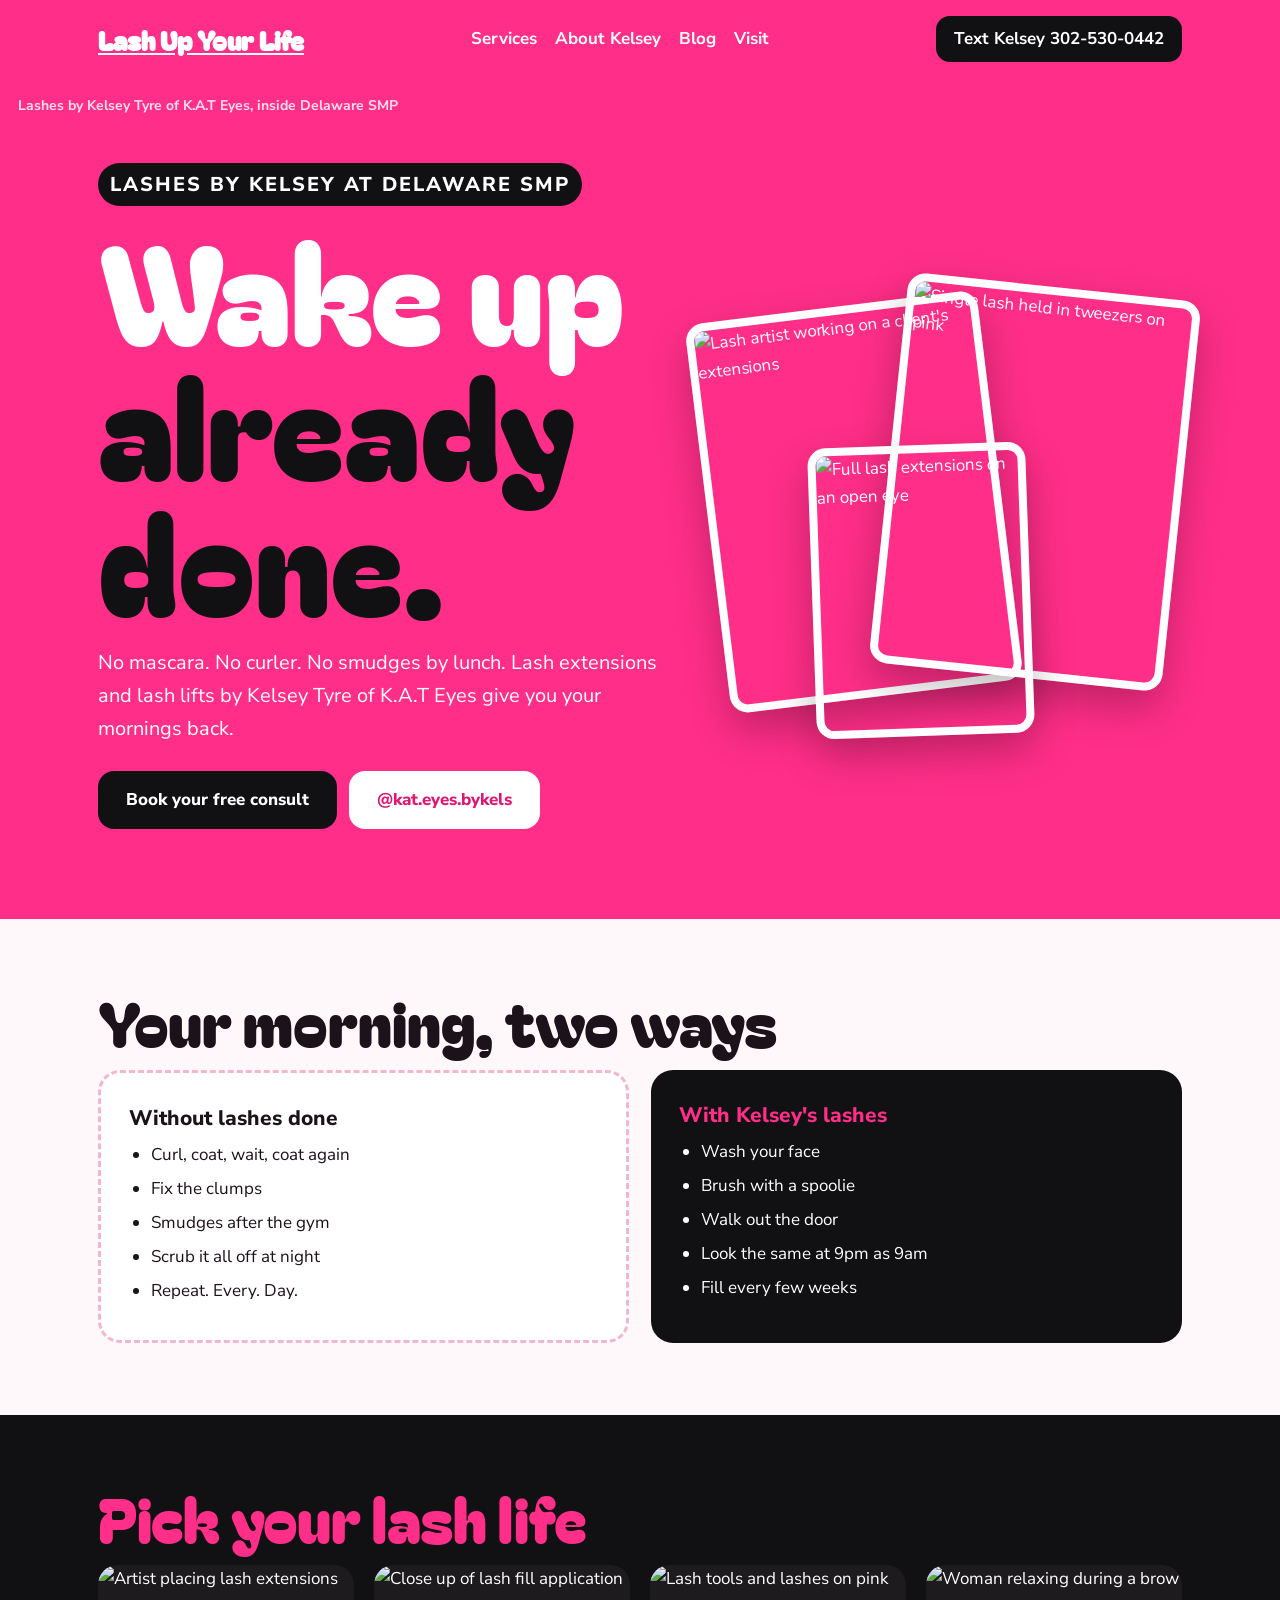
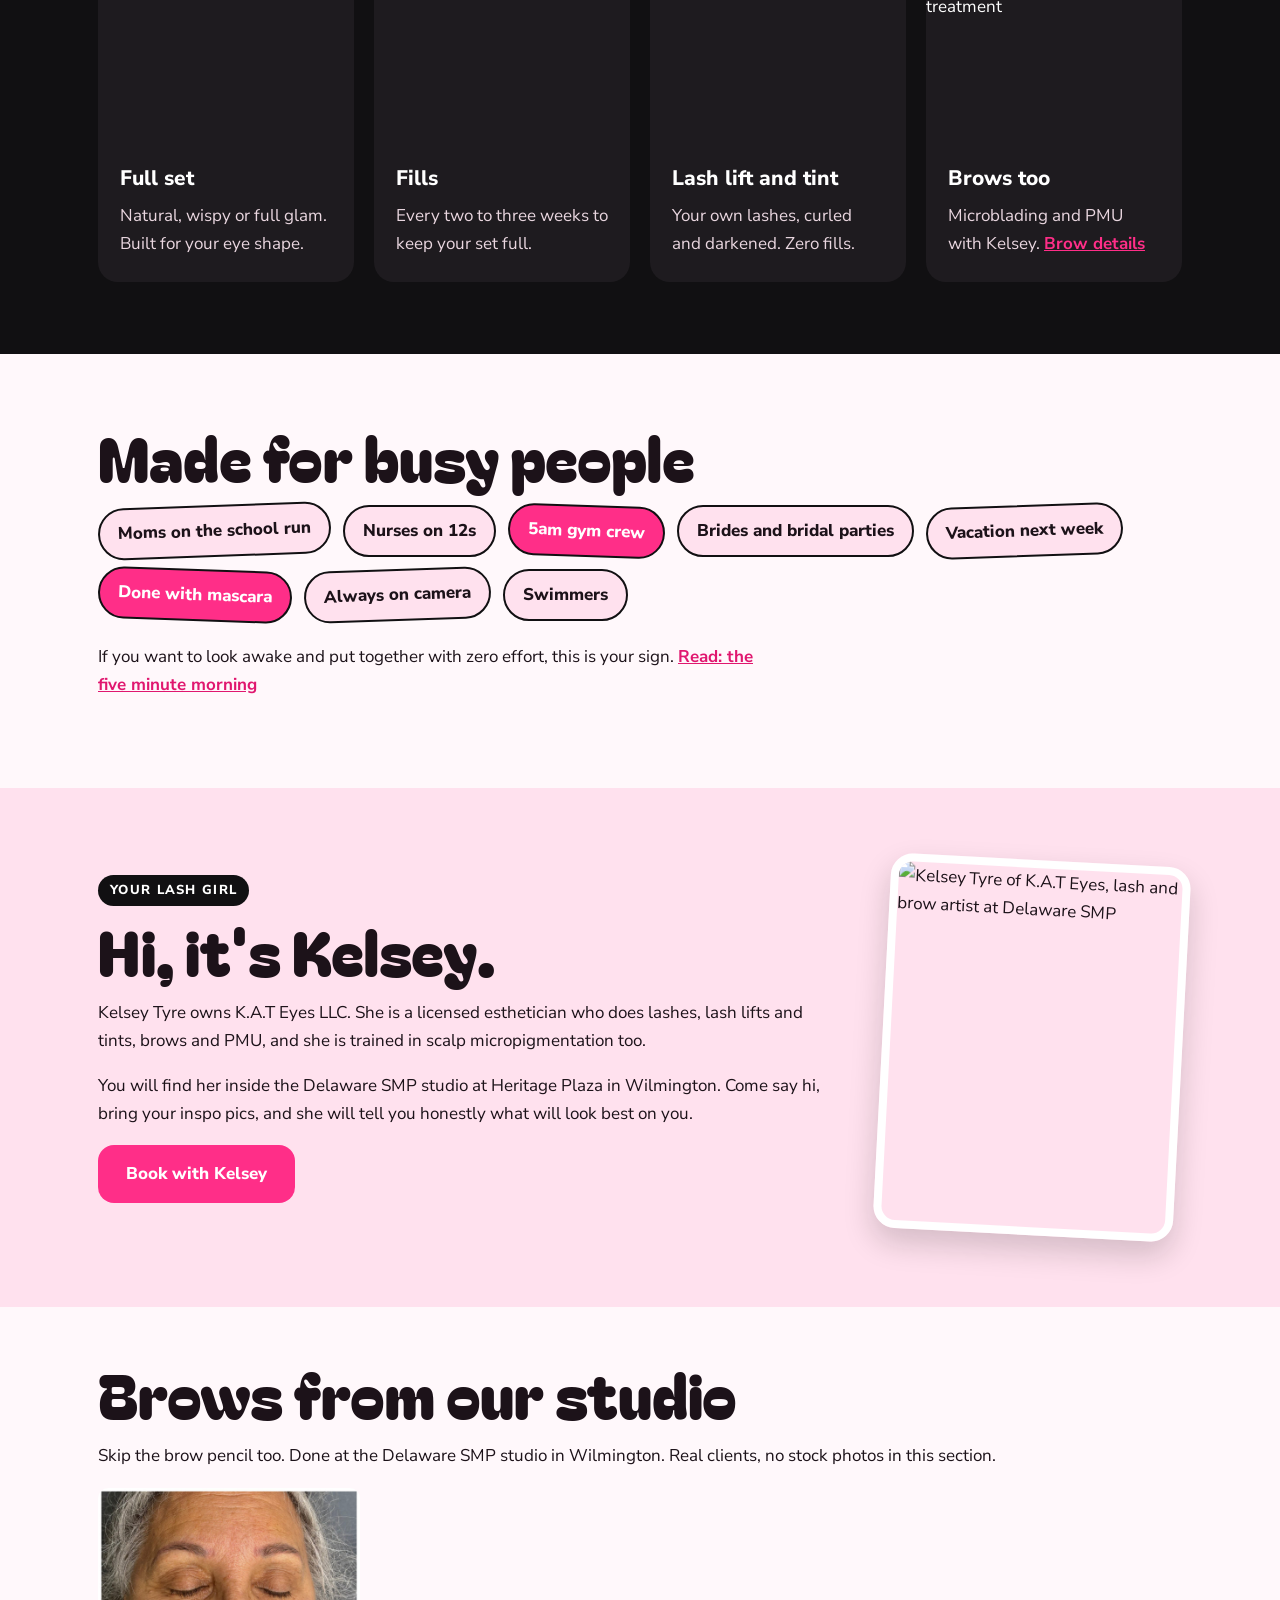
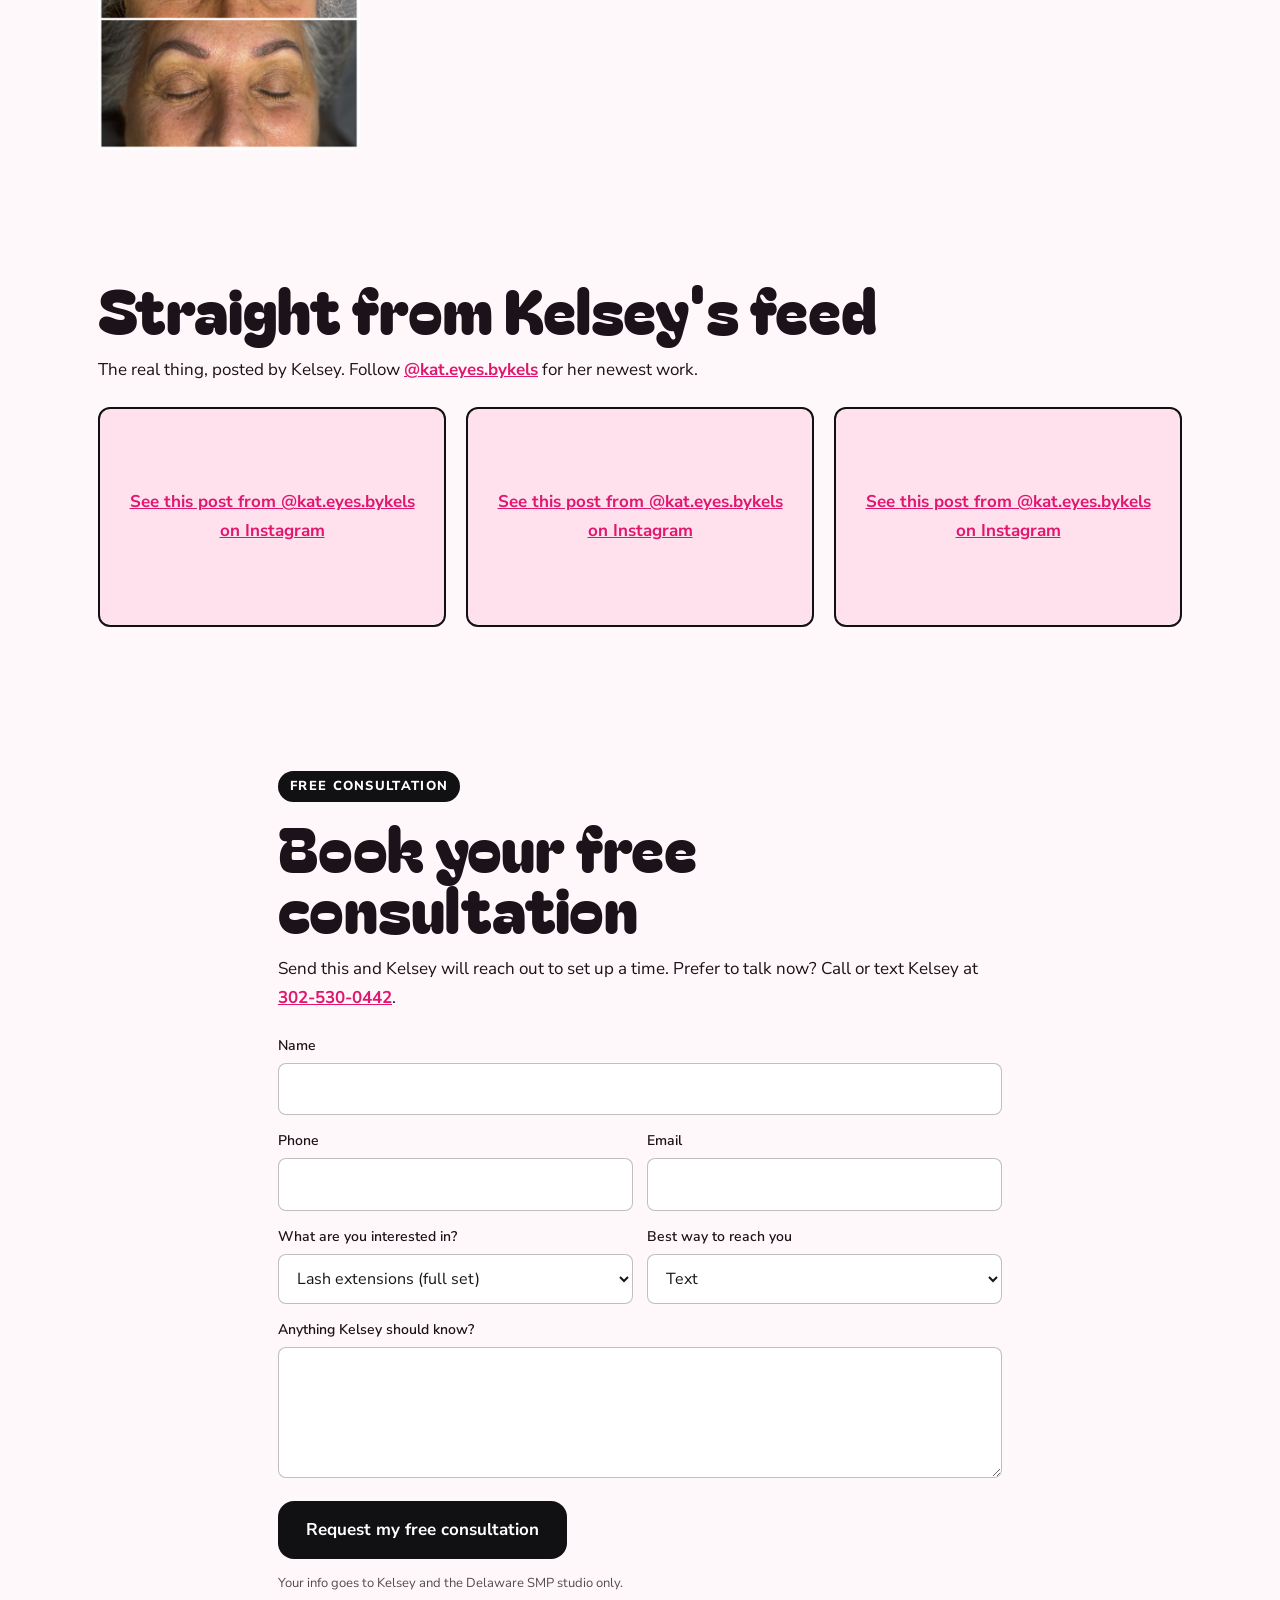
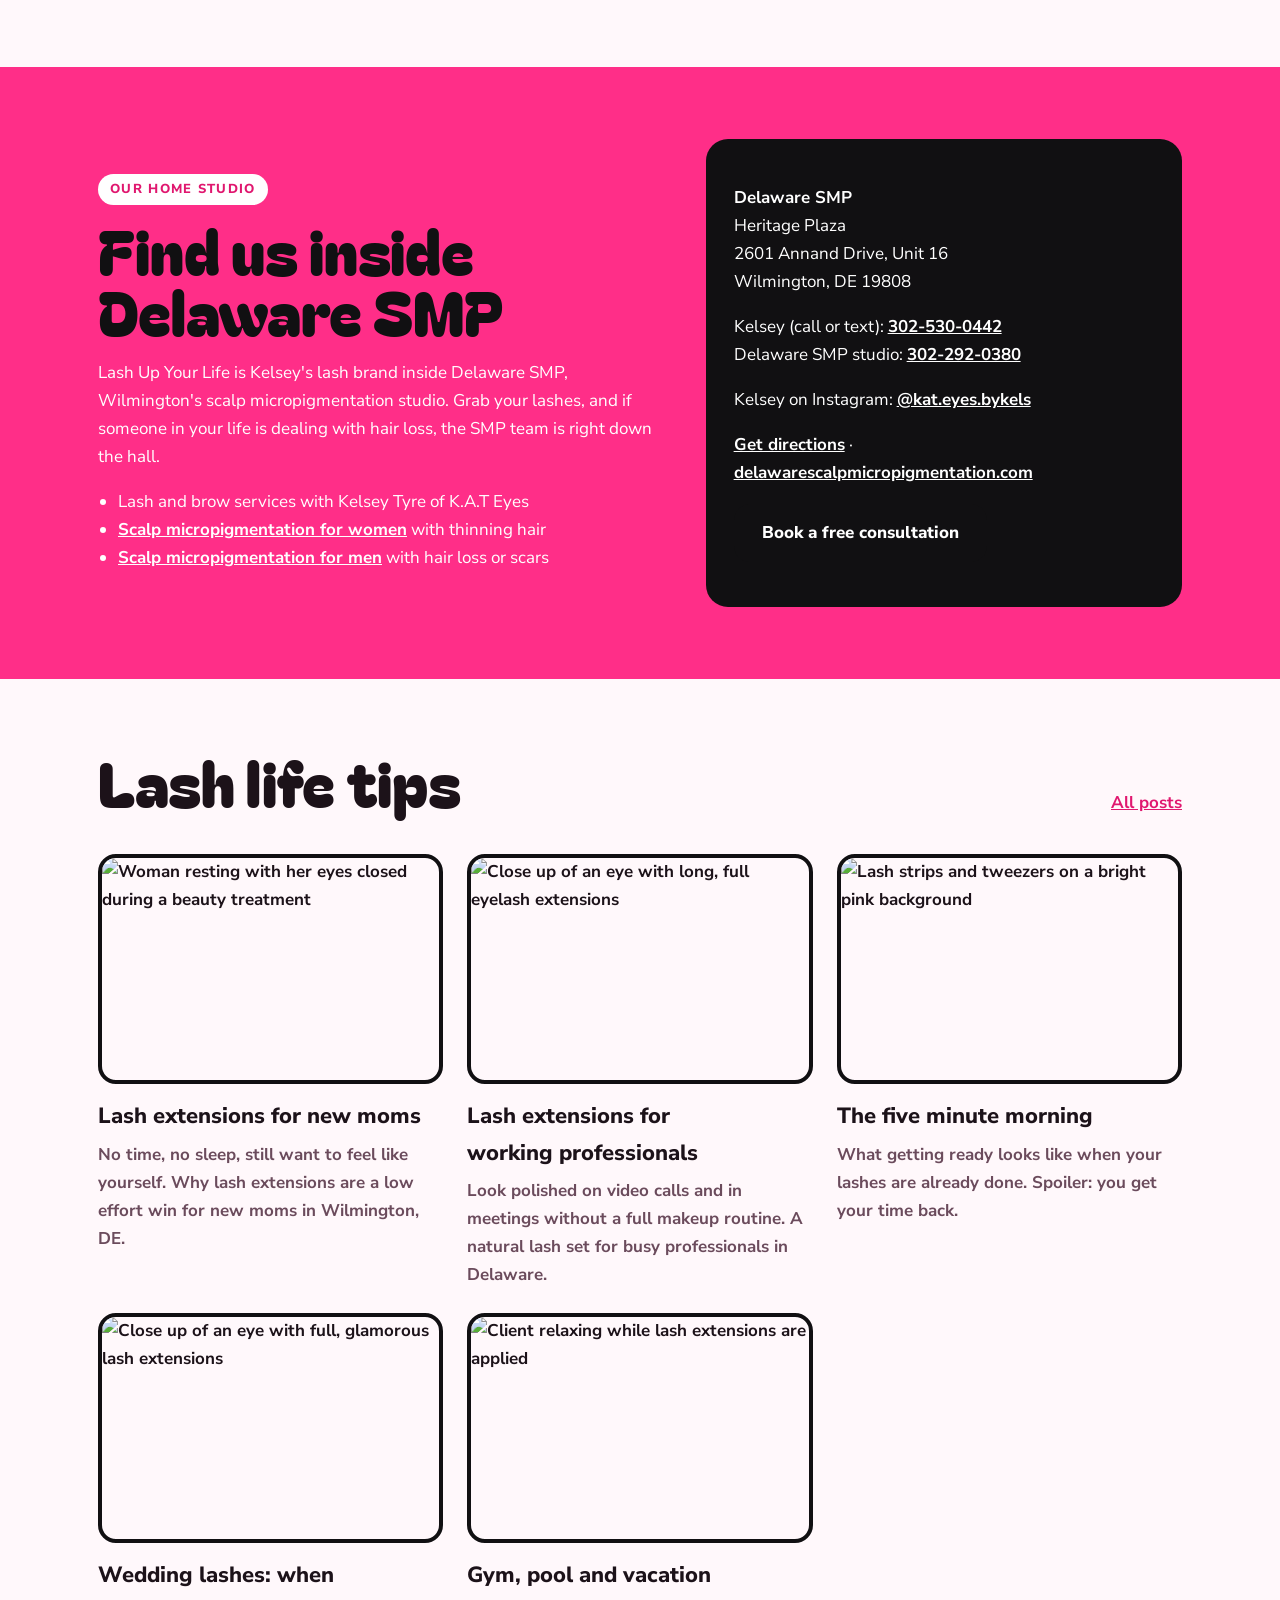
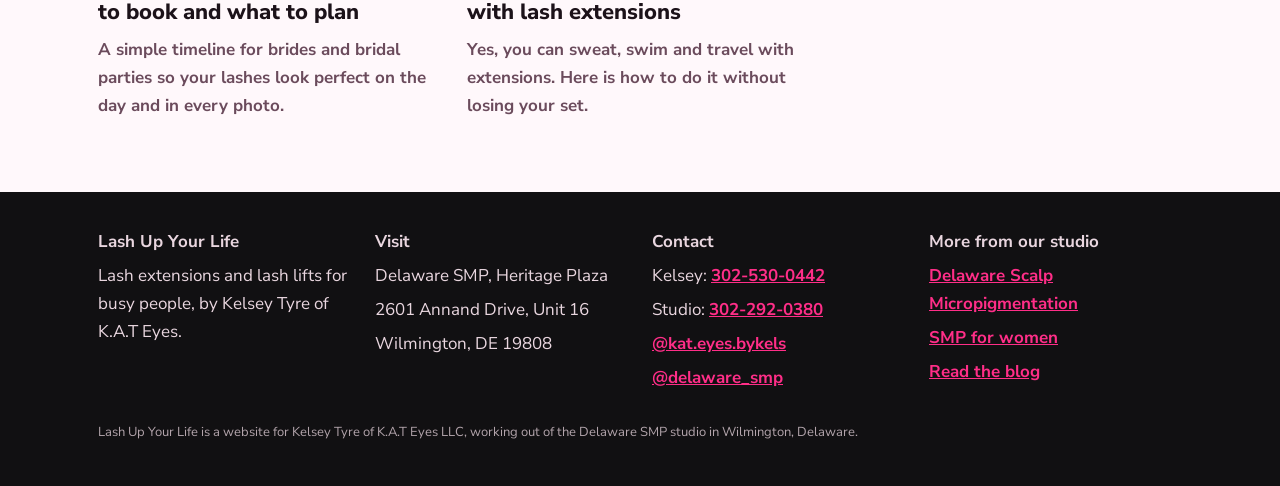
==== commit 0ca4527d: "Add real before and after brow gallery Co-Authored-By: Claude Opus 5.5 <noreply@anthropic.com> Claud" ====
--- a/index.html
+++ b/index.html
@@ -94,6 +94,13 @@
 </div>
 </section>
 
+<section class="gallery" aria-labelledby="gal-h">
+<div class="wrap">
+<h2 id="gal-h">Brows from our studio</h2>
+<p>Skip the brow pencil too. Done at the Delaware SMP studio in Wilmington. Real clients, no stock photos in this section.</p>
+<div class="gal-grid"><figure><img src="img/defined-brows-microblading-before-after-wilmington.jpg" alt="Defined brows with microblading, before and after, Wilmington DE" loading="lazy"></figure></div>
+</div>
+</section>
 <section class="ig" aria-labelledby="ig-h">
 <div class="wrap">
 <h2 id="ig-h">Straight from Kelsey's feed</h2>
--- a/style.css
+++ b/style.css
@@ -1,3 +1,5 @@
+
+.gallery{padding:56px 0}.gal-grid{display:grid;grid-template-columns:repeat(auto-fill,minmax(220px,1fr));gap:12px;margin-top:18px}.gal-grid figure{margin:0;border-radius:10px;overflow:hidden}.gal-grid img{width:100%;height:auto;display:block}
 
 *{box-sizing:border-box}
 html{scroll-behavior:smooth}
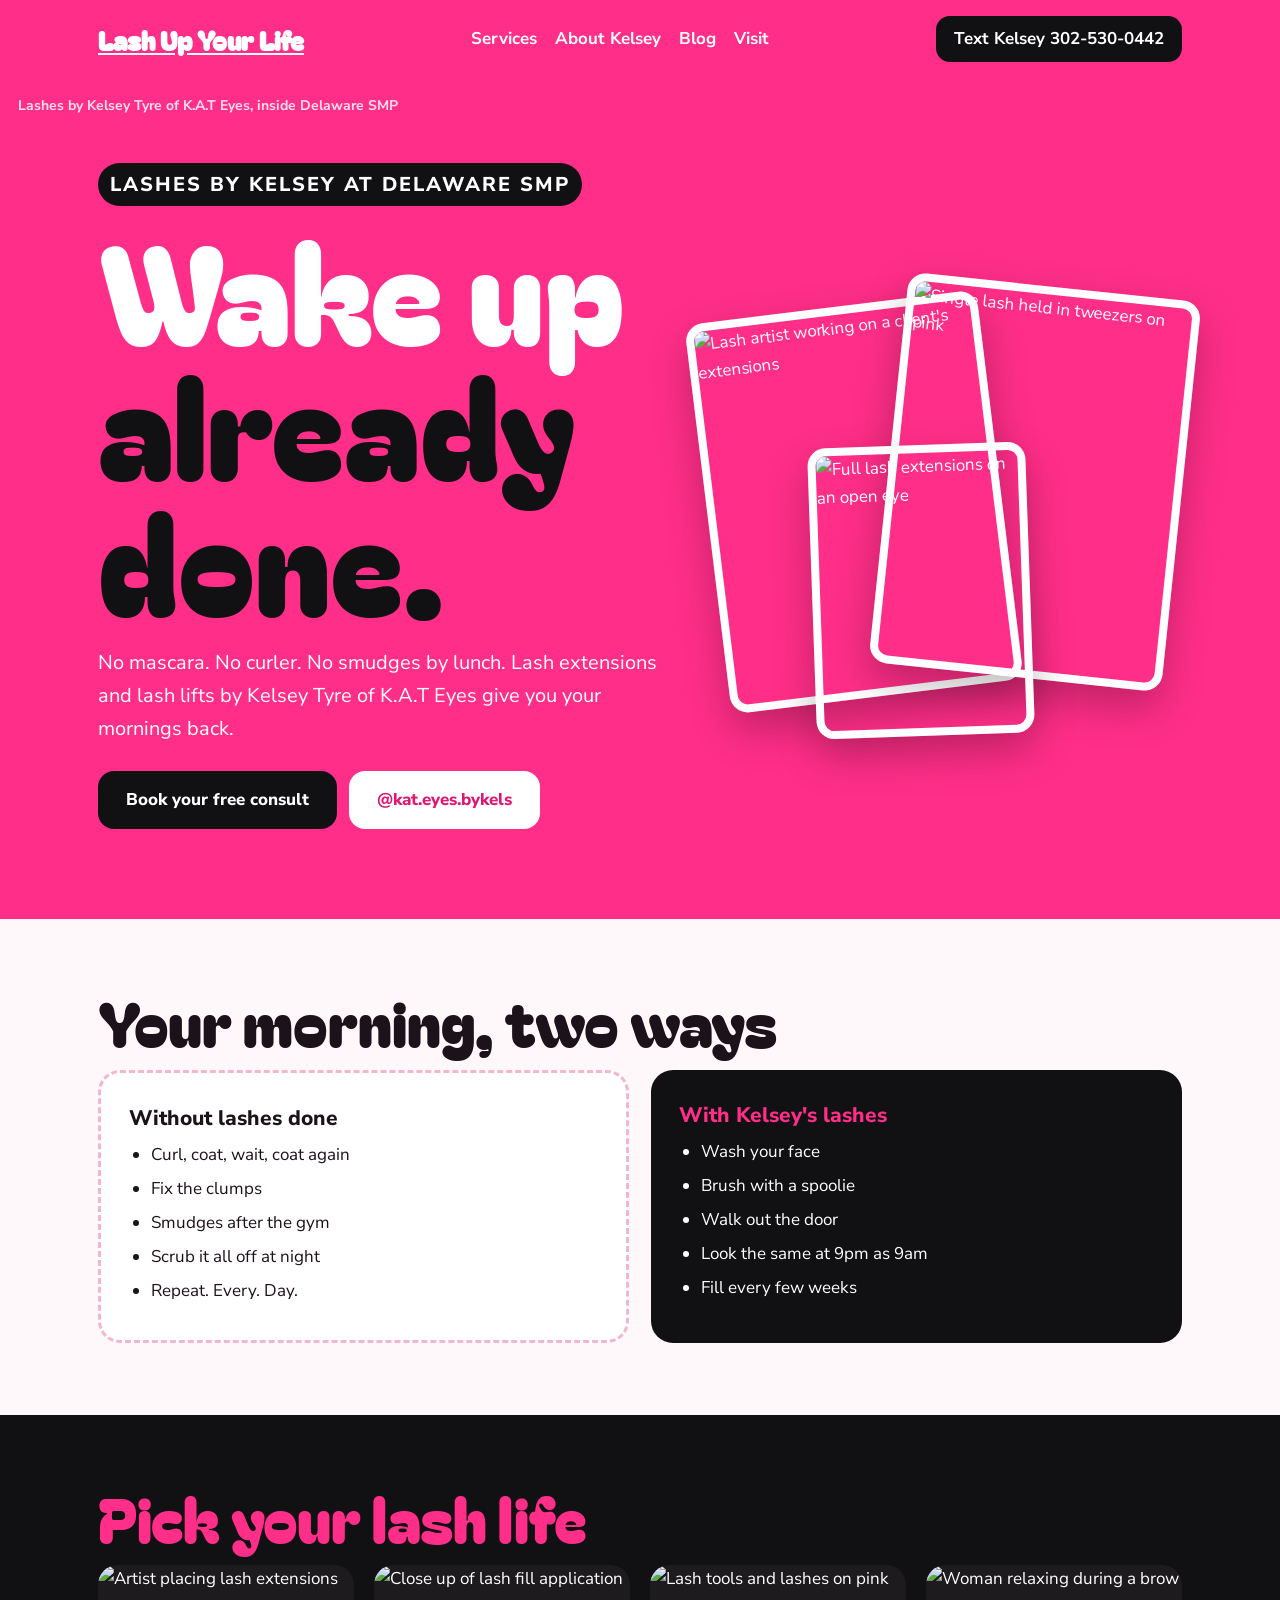
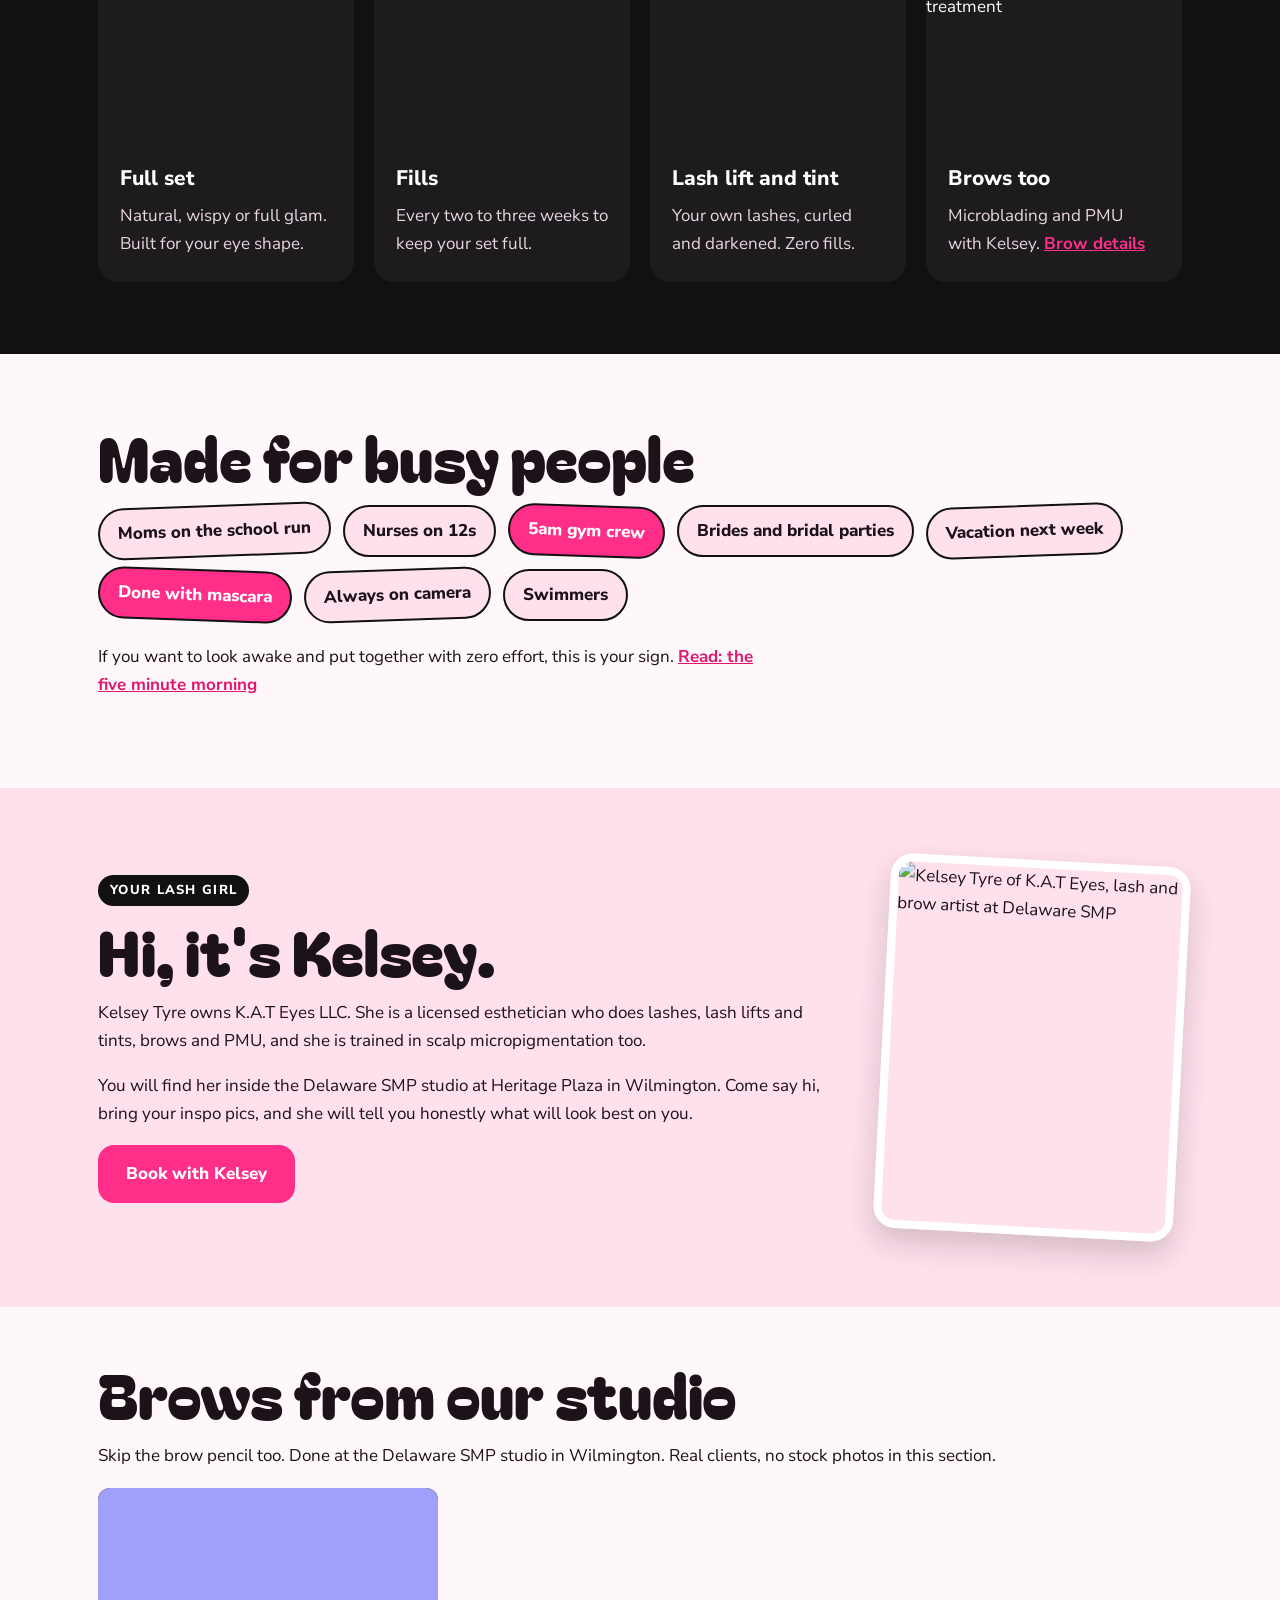
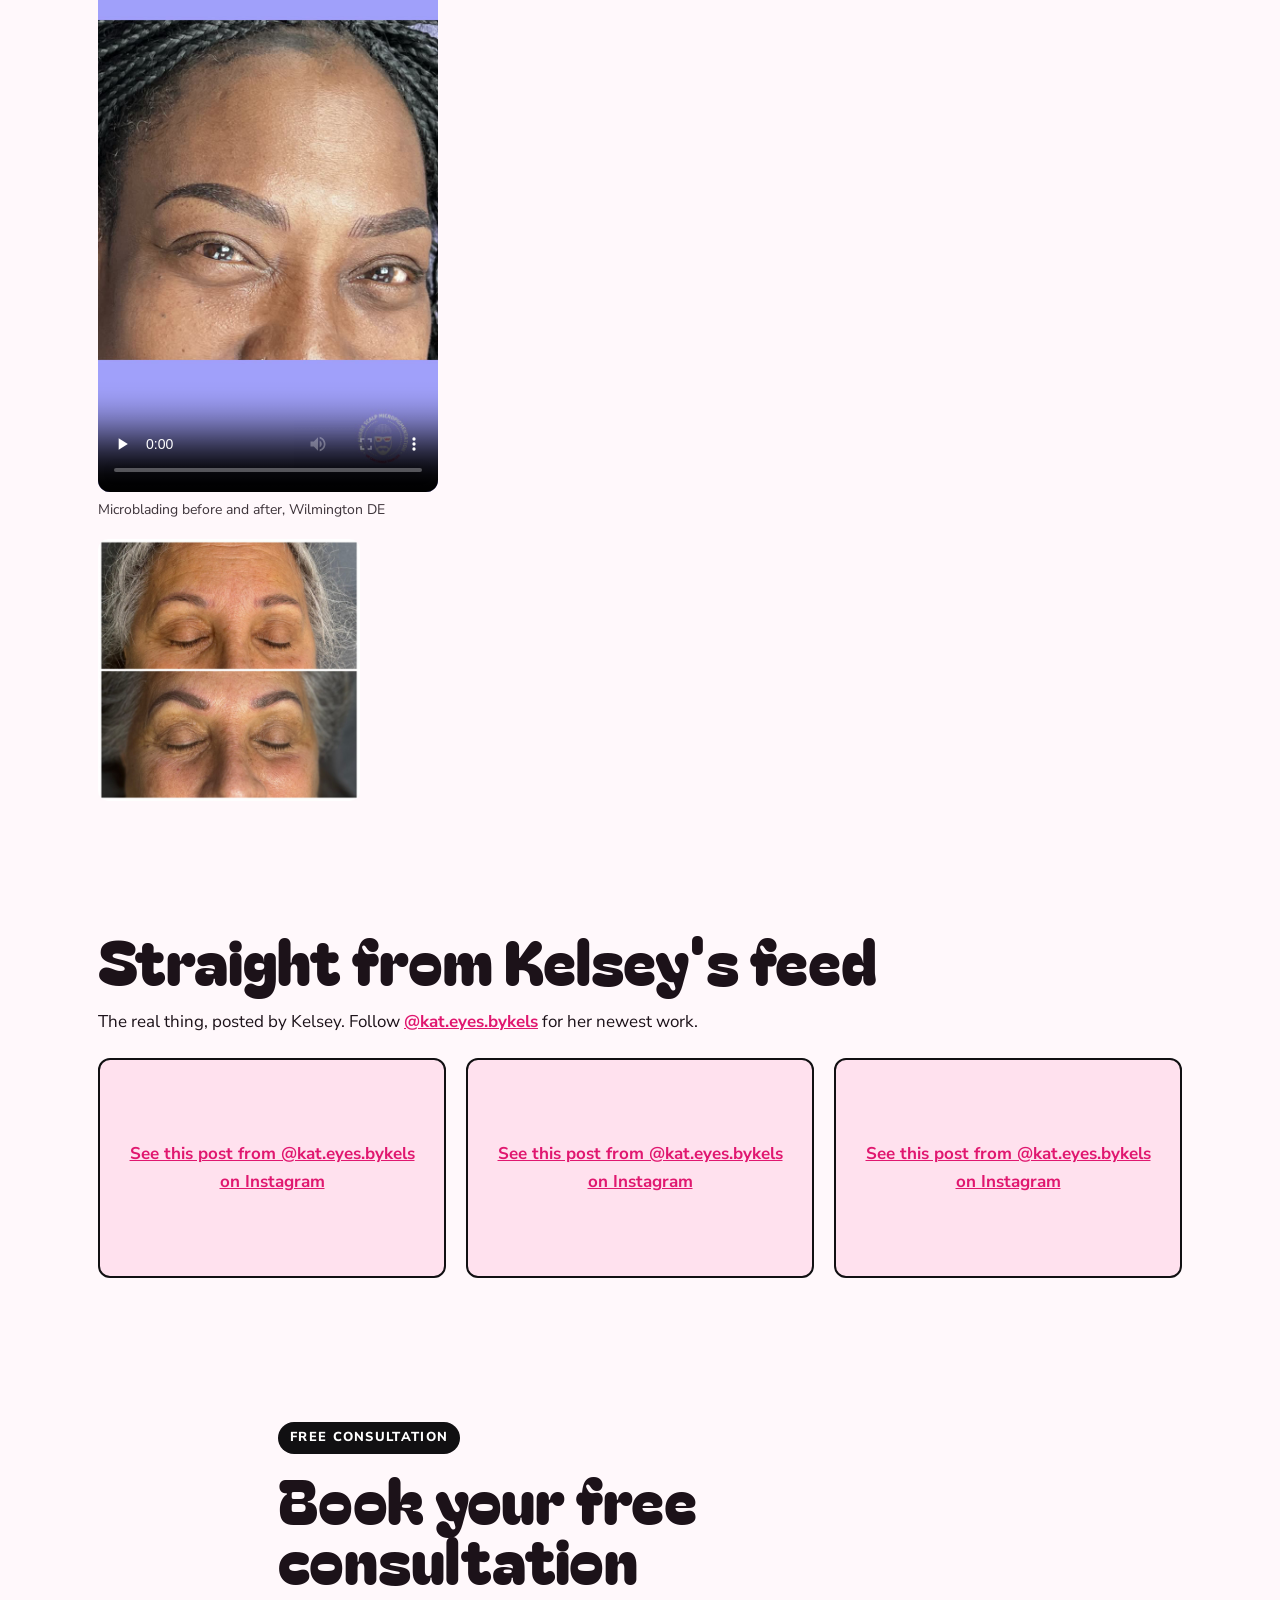
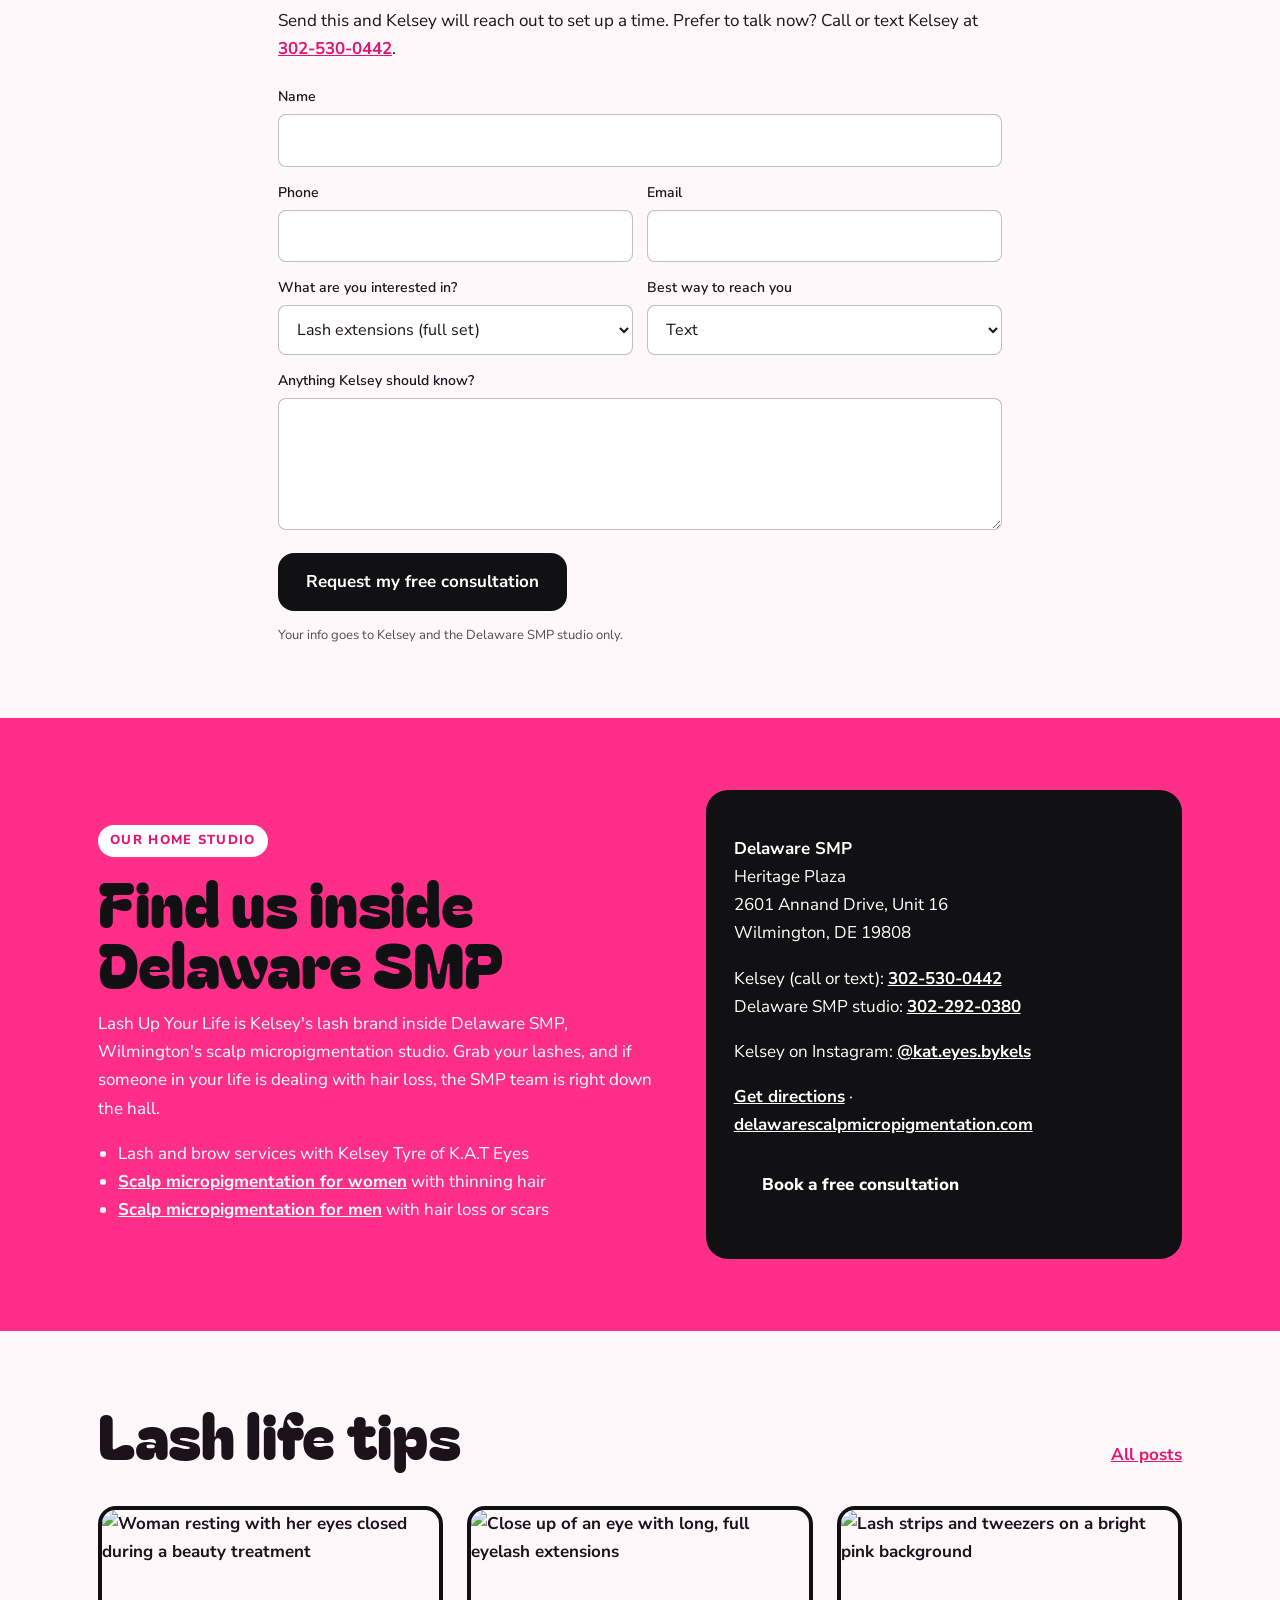
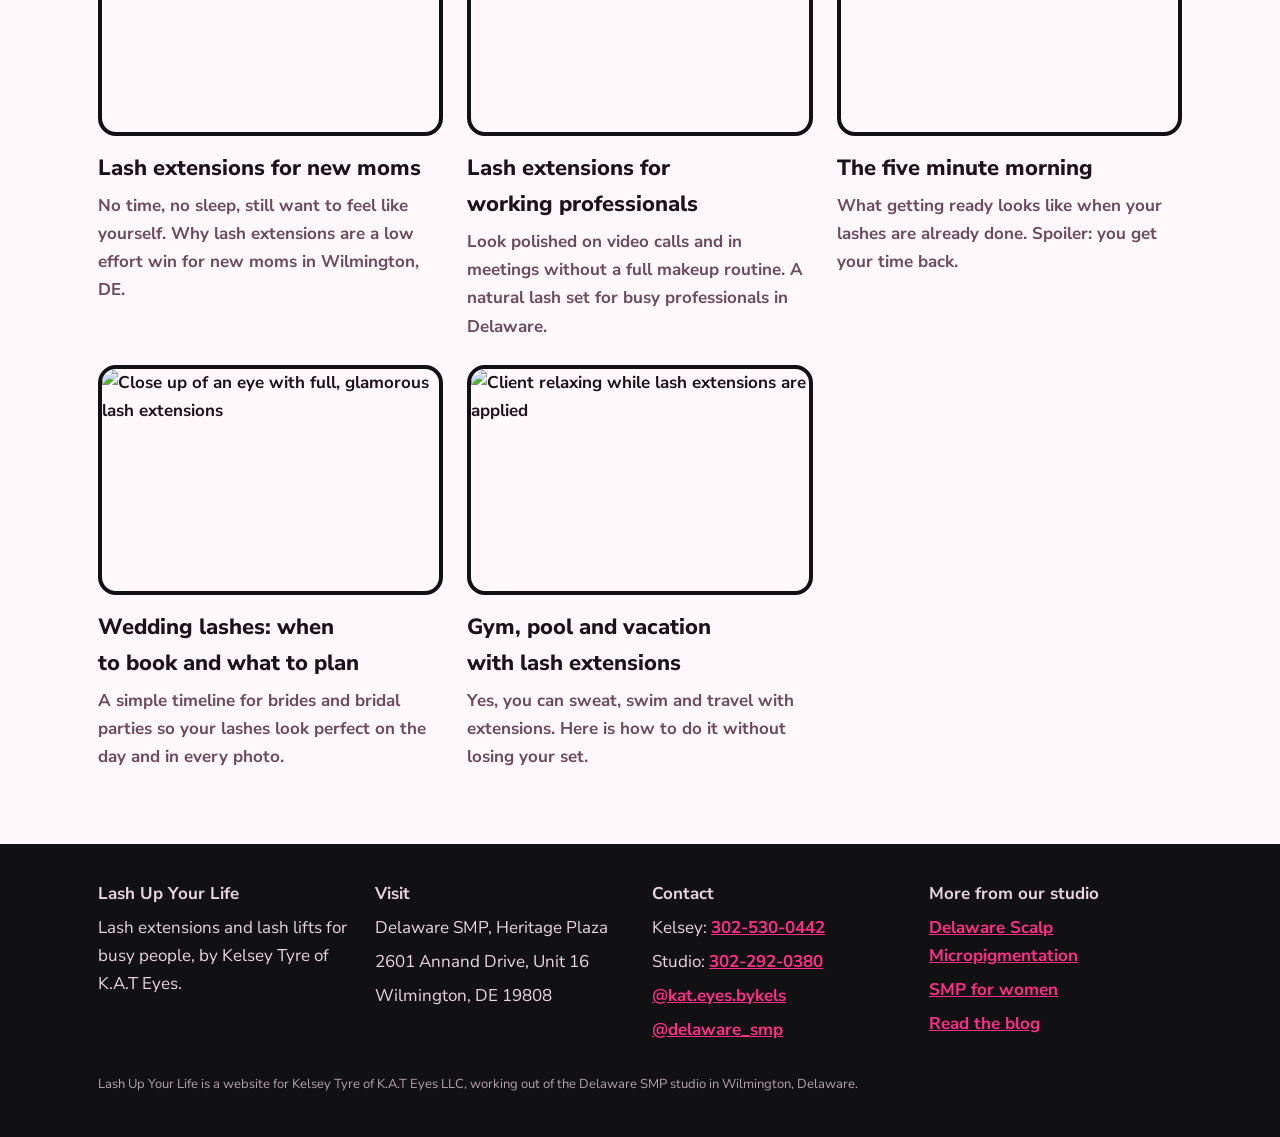
==== commit 9de09608: "Add brow videos Co-Authored-By: Claude Opus 5.5 <noreply@anthropic.com> Claude-Session: https://clau" ====
--- a/index.html
+++ b/index.html
@@ -98,7 +98,7 @@
 <div class="wrap">
 <h2 id="gal-h">Brows from our studio</h2>
 <p>Skip the brow pencil too. Done at the Delaware SMP studio in Wilmington. Real clients, no stock photos in this section.</p>
-<div class="gal-grid"><figure><img src="img/defined-brows-microblading-before-after-wilmington.jpg" alt="Defined brows with microblading, before and after, Wilmington DE" loading="lazy"></figure></div>
+<div class="gal-vids"><figure class="gal-vid"><video controls playsinline preload="none" poster="img/microblading-before-after-video-wilmington-de.jpg" aria-label="Microblading before and after, Wilmington DE"><source src="img/microblading-before-after-video-wilmington-de.mp4" type="video/mp4"></video><figcaption>Microblading before and after, Wilmington DE</figcaption></figure></div><div class="gal-grid"><figure><img src="img/defined-brows-microblading-before-after-wilmington.jpg" alt="Defined brows with microblading, before and after, Wilmington DE" loading="lazy"></figure></div>
 </div>
 </section>
 <section class="ig" aria-labelledby="ig-h">
--- a/style.css
+++ b/style.css
@@ -1,5 +1,5 @@
 
-.gallery{padding:56px 0}.gal-grid{display:grid;grid-template-columns:repeat(auto-fill,minmax(220px,1fr));gap:12px;margin-top:18px}.gal-grid figure{margin:0;border-radius:10px;overflow:hidden}.gal-grid img{width:100%;height:auto;display:block}
+.gallery{padding:56px 0}.gal-grid{display:grid;grid-template-columns:repeat(auto-fill,minmax(220px,1fr));gap:12px;margin-top:18px}.gal-grid figure{margin:0;border-radius:10px;overflow:hidden}.gal-grid img{width:100%;height:auto;display:block}.gal-vids{display:flex;flex-wrap:wrap;gap:16px;margin-top:18px}.gal-vid{margin:0;width:min(340px,100%)}.gal-vid video{width:100%;aspect-ratio:9/16;border-radius:12px;background:#000;display:block}.gal-vid figcaption{font-size:14px;margin-top:6px;opacity:.85}
 
 *{box-sizing:border-box}
 html{scroll-behavior:smooth}
